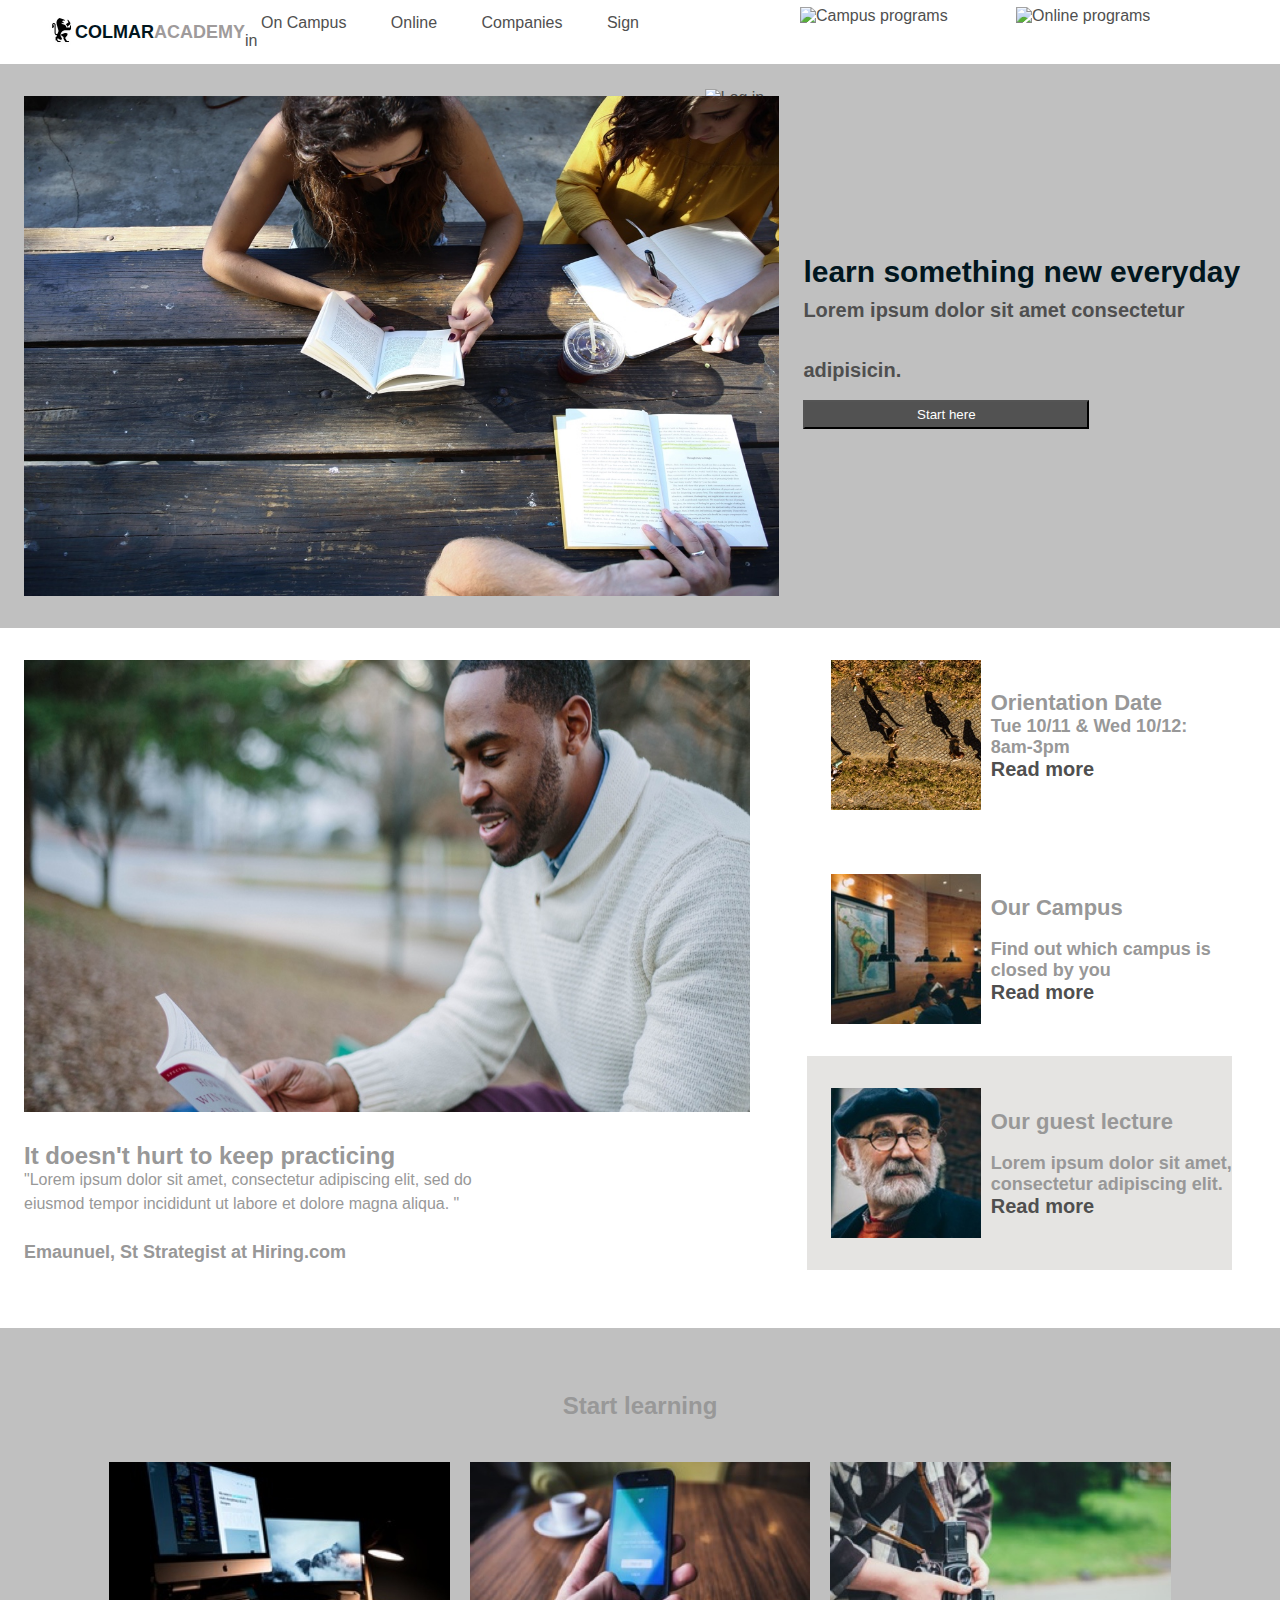
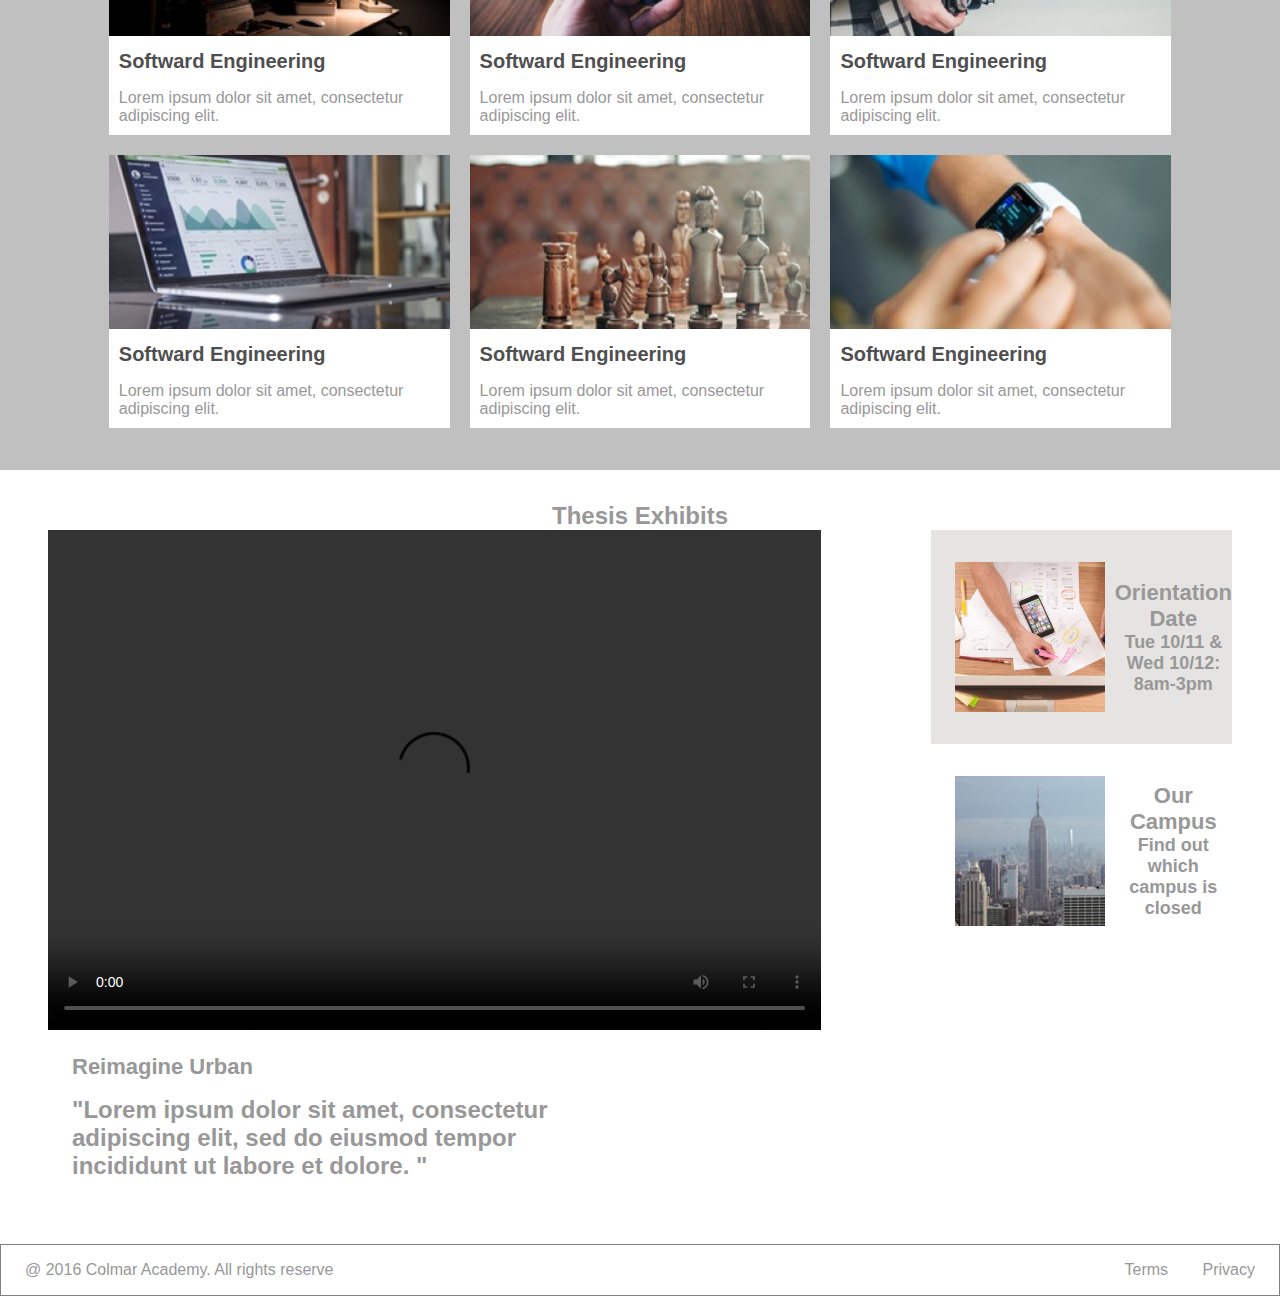
==== index.html @ 7e8ee4c7 "Rename colmaracademy.html to index.html" ====
<!DOCTYPE html>
<html lang="en">
<head>
    <meta charset="UTF-8">
    <meta http-equiv="X-UA-Compatible" content="IE=edge">
    <meta name="viewport" content="width=device-width, initial-scale=1.0">
    <title>Colmar Academy</title>
    
    <link rel="stylesheet" type="text/css" href="reset.css">
    <link rel="stylesheet" type="text/css" href="colmaracademystyle.css">

</head>
<body>
    <!--the 1st section -- header-->
    <header class="header-section">
        <div class="logo-section"> 
           <img src="images/ic-logo.svg" alt="COLMAR LOGO">
           <h5><span style="color:#01161E">COLMAR</span></h5>
           <h5><span style="color:#9f9b9b">ACADEMY</span></h5>
        </div>

        
        <nav class="desktop">
          <a href="#">On Campus</a>
          <a href="#">Online</a>
          <a href="#">Companies</a>
          <a href="#">Sign in</a>
        </nav>

       <nav class="mobile">
        <a href="#"><img src="images/ic-logo.svg" alt="logo"></a>
        <a href="#"><img src="images/ic-on-campus.svg" alt="Campus programs"></a>
        <a href="#"><img src="images/ic-online.svg" alt="Online programs"></a>
        <a href="#"><img src="images/ic-login.svg" alt="Log in"></a>
      </nav>
    
    </header> 

<!--the 1st section -- images-->

<section1 class="images-section"> 
         
     <img src="images/banner.jpg" height="500px" width="60%">
     
     <div class="text-section"> 
        <h1 class="p1">learn something new everyday</h1>
        <h4 class="p2">Lorem ipsum dolor sit amet consectetur adipisicin.</h4>
        <button>Start here</button>
    </div> 
</section1>

<!--the 2nd of section-->

<section2 class="section2">

    <div class="img-text">

        <img src="images/information-main.jpg" height="500px" width="90%">

        <div class="text-section2">
           <h2>It doesn't hurt to keep practicing</h2>
      
           <p>"Lorem ipsum dolor sit amet, consectetur adipiscing elit, sed do eiusmod tempor incididunt ut labore et dolore magna aliqua. "</p>
           <br>
           <h5>Emaunuel, St Strategist at Hiring.com</h5>
        </div>
    </div>

    <div class="small-images">
            <div class="small-images-1">
                <img src="images/information-orientation.jpg" style="width: 150px">
                <div class="text">
                    <h3>Orientation Date</h3>
                    <h5>Tue 10/11 & Wed 10/12: 8am-3pm</h5>
                    <h4>Read more</h4>
                </div>
            </div>
        

        <div class="small-images-1">
            <img src="images/information-campus.jpg" style="width: 150px">
                <div class="text">
                    <h3>Our Campus</h3>
                    <br>
                    <h5>Find out which campus is closed by you</h5>
                    <h4>Read more</h4>
                </div>
        </div>
     
        <div class="small-images-1" style="background-color: #e5e4e2">
            <img src="images/information-guest-lecture.jpg" style="width: 150px">
                 <div class="text">
                    <h3>Our guest lecture</h3>
                    <br>
                    <h5>Lorem ipsum dolor sit amet, consectetur adipiscing elit.</h5>
                    <h4>Read more</h4>
                </div>
        </div>
      </div>
</section2>

<!--The 3rd of section-->

<section3 class="section3">

      <h2 class="section3 head">Start learning</h2>

  <div class="container">
    
      <div class="card">
          <img src="images/course-software.jpg">
          <div class="card-text"> 
            <h4>Softward Engineering</h4>
            
            <p style="margin-top: 16px">Lorem ipsum dolor sit amet, consectetur adipiscing elit.</p>
          </div> 
      </div>

      <div class="card">
          <img src="images/course-computer-art.jpg">
          <div class="card-text"> 
            <h4>Softward Engineering</h4>
            
            <p style="margin-top: 16px">Lorem ipsum dolor sit amet, consectetur adipiscing elit.</p>
          </div>
      </div>

      <div class="card">
          <img src="images/course-design.jpg">
          <div class="card-text"> 
            <h4>Softward Engineering</h4>
            
            <p style="margin-top: 16px">Lorem ipsum dolor sit amet, consectetur adipiscing elit.</p>
          </div>
      </div>

      <div class="card">
            <img src="images/course-data.jpg">
            <div class="card-text"> 
              <h4>Softward Engineering</h4>
              
              <p style="margin-top: 16px">Lorem ipsum dolor sit amet, consectetur adipiscing elit.</p>
            </div>
      </div>

      <div class="card">
            <img src="images/course-business.jpg">
          <div class="card-text"> 
            <h4>Softward Engineering</h4>
            
            <p style="margin-top: 16px">Lorem ipsum dolor sit amet, consectetur adipiscing elit.</p>
          </div>
      </div>

      <div class="card">
          <img src="images/course-marketing.jpg">
          <div class="card-text"> 
            <h4>Softward Engineering</h4>
            
            <p style="margin-top: 16px">Lorem ipsum dolor sit amet, consectetur adipiscing elit.</p>
          </div>
        </div>
  </div>
    
</section3>

<!--section 4 video section -->




<section4>


  <h2 class="section4-header" style="background-color: white" width="100%">Thesis Exhibits
    
    <div class="flex-container">

      <div class="video-section">   

          <video width="90%" height="500px" controls>
          <source src="images/thesis.mp4"  type="video/mp4">
          </video>
         
        <div class="video-text"> 
          <h3>Reimagine Urban</h3>
          <p style="margin-top: 16px">"Lorem ipsum dolor sit amet, consectetur adipiscing elit, sed do eiusmod tempor incididunt ut labore et dolore. "</p>
        </div>
      </div>
    

      <div class="section4-images">

          <div class="small-images-2" style="background-color:#e5e4e2">
              <img src="images/thesis-fisma.jpg" style="width: 150px">
              <div class="text">
                  <h3>Orientation Date</h3>
                  
                  <h5>Tue 10/11 & Wed 10/12: 8am-3pm</h5>
              </div>
          </div>
      

          <div class="small-images-2">
              <img src="images/thesis-now-and-then copy.jpg" style="width: 150px">
              <div class="text">
                  <h3>Our Campus</h3>
                  
                  <h5>Find out which campus is closed</h5>
              </div>
          </div>
      </div>
    </div>
  </h2>
   
</section4>

<footer style="background-color:white">
  
  <p>@ 2016 Colmar Academy. All rights reserve</p>

  <p style="word-spacing: 30px;">Terms Privacy</p>

</footer>


</body>
</html>
---- colmaracademystyle.css ----
* {
    box-sizing:border-box;
    margin: 0; 
}

body {   
    background-color: #c0c0c0; 
    font-family: arial, helvetica, sans-serif; 
    font-size: 16 px;
    color: #989898;
   
}

/* Common CSS Style */

h1 { font-size: 30px; }
h2 { font-size: 24px; }
h3 { font-size: 22px; }
h4 { font-size: 20px; }
h5 { font-size: 18px; }

h1 {
    font-weight: bold;   
}

header section  {

    width: 100%;
    height: 700px;

}

/* the 1st of section -- header */

.header-section {  
    display: flex;
    background-color: white;
    width: 100%;
    height: 64px;
    align-items: center;
    justify-content: space-between;
}


.logo-section {  /* need to recheck */
    display: flex;
    height: 32px;
    align-items: center;
    margin-left:24px;
}

Nav a {
    text-decoration: none;
    font-size: 16px;   
    padding-right: 24px;
    padding-left: 16px;
    color: #4f4f4f;
}


/* the 1st of section -- images */


.images-section img {
    width: 60%;
    margin-left: 24px;
    margin-bottom: 32px;
    margin-top: 32px;
}

.text-section {
    display: flex;
    flex-direction: column;
    margin-left: 24px;
}

h1 {
    color: #01161E;
}

h4 {
    color: #4f4f4f;
}

.p1 {   
    line-height: 16px;
}

.p2 {
    line-height: 3;
}

button {
    width: 60%;
    background-color: #525252;
    color: white;
    padding: 5px; 
}


.images-section {
    display: flex;
    align-items: center;
}


@media (max-width <= 720px) 

{
    /* Do Not Display */
    .desktop, .logo {
      display: none;
    }

    .mobile {
        display: flex;
        justify-content: space-around;
        align-items: center;
        width: 100%;          
      }
}


/* the 2nd of section */



.section2 {
    display: flex;
    background-color: white;
    width: 100%;
    height: 700px;   
    padding-right: 24px;
    padding-bottom: 32px;
}

img  {
    margin-top: 32px;
    margin-bottom:32px;
    margin-left: 24px;
}


.text-section2 {
    display: flex;
    flex-direction: column;
    line-height: 24px;
    margin-left: 24px;
    margin-right: 40%;
}


.img-text {
    display: flex;
    flex-direction: column;
    width: 100%;
    margin-bottom:32px;
}

.small-images {
    display: flex;
    flex-direction: column;
    margin-right: 24px;  
}

.small-images-1 {
    display: flex;
    align-items: center;
    justify-content: center;
}

.text {
    padding-left: 10px;
}











/*The 3rd of section*/





.section3 {
    display: flex;
    flex-direction: column;
    margin: auto;
    justify-content: flex-start;
    padding: 32px 72px;
}


.card {
    margin:auto;
    background-color: white;
    align-items: center;
    width: 30%;
    
}

.card-text {
    margin-left: 16px;
    margin-top: 16px;
    margin-bottom: 24px;
}

.card img {
    width: 100%;
    margin: auto;
    height: auto;
    column-gap: 20px;
}

.container {
    display: flex;
    justify-content: center; 
    flex-wrap:wrap;

}

.container div {
    margin: 10px;
}

.section3 head {
    align-items: center;
    justify-content: center;
}


/* section 4 video section */


.section4-header {
    text-align: center;
    padding-top: 32px;
    padding-bottom: 32px;
}

.video-section {
    display: flex;
    flex-direction:column;
    margin-left: 24px;
}

.video-text {
    display: flex;
    text-align: left;
    flex-direction: column;
    width: 60%;
    margin-top: 24px;
    margin-bottom: 32px;
    margin-left: 24px;
}


.video-centent {
    display: flex;
    flex-direction: row;
    justify-content: space-around;
    
}


.section4-images {
    display: flex;
    flex-direction: column;
    
}




.small-images-2 {
    display: flex;
    align-items: center;
    justify-content: center;
    margin-left: 24px;
    margin-right: 24px;
}

.text {
    padding-left: 10px;
}

.flex-container {
    display: flex;
    margin-left: 24px;
    margin-right: 24px;
    margin-top: 24;
}


/*  Footer */


footer {
    display: flex;
    text-align: center;
    align-items: flex-start;
    border: 1px solid grey;
    padding: 16px 24px;
    justify-content:space-between;
}
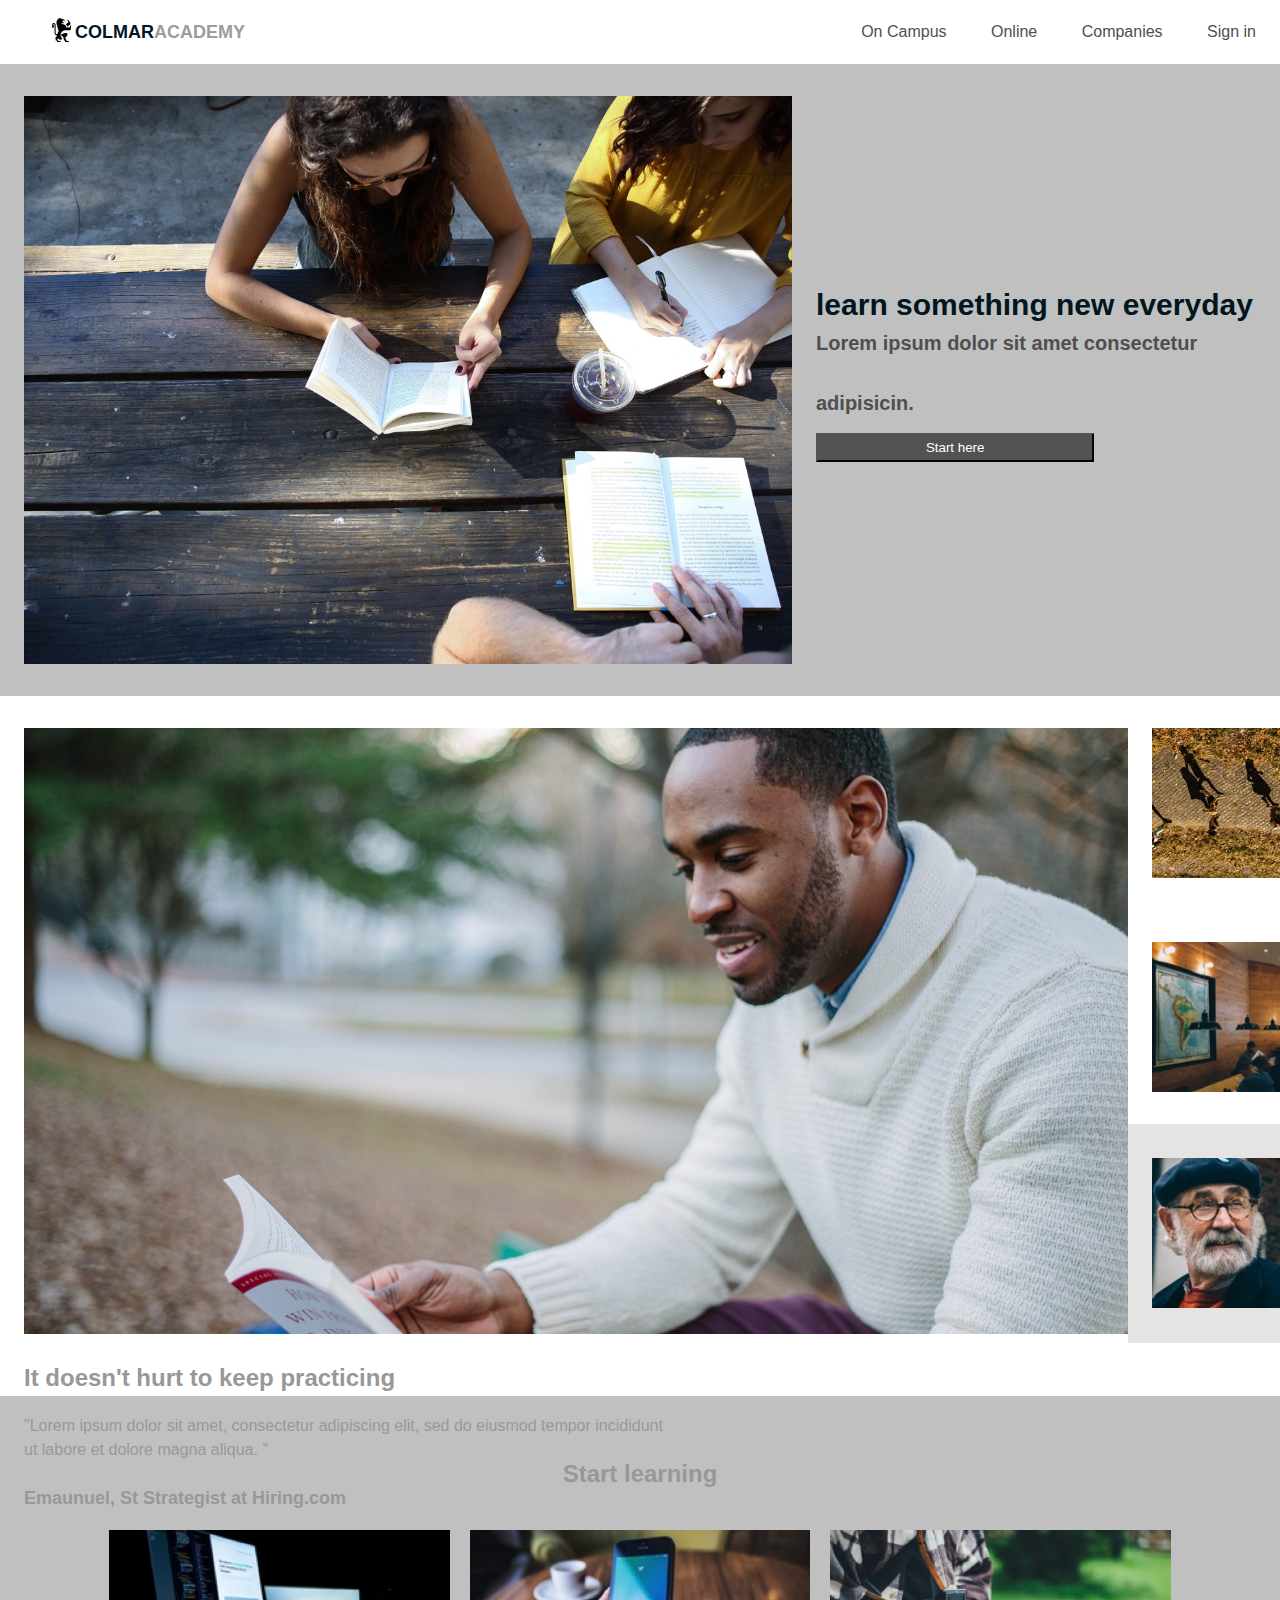
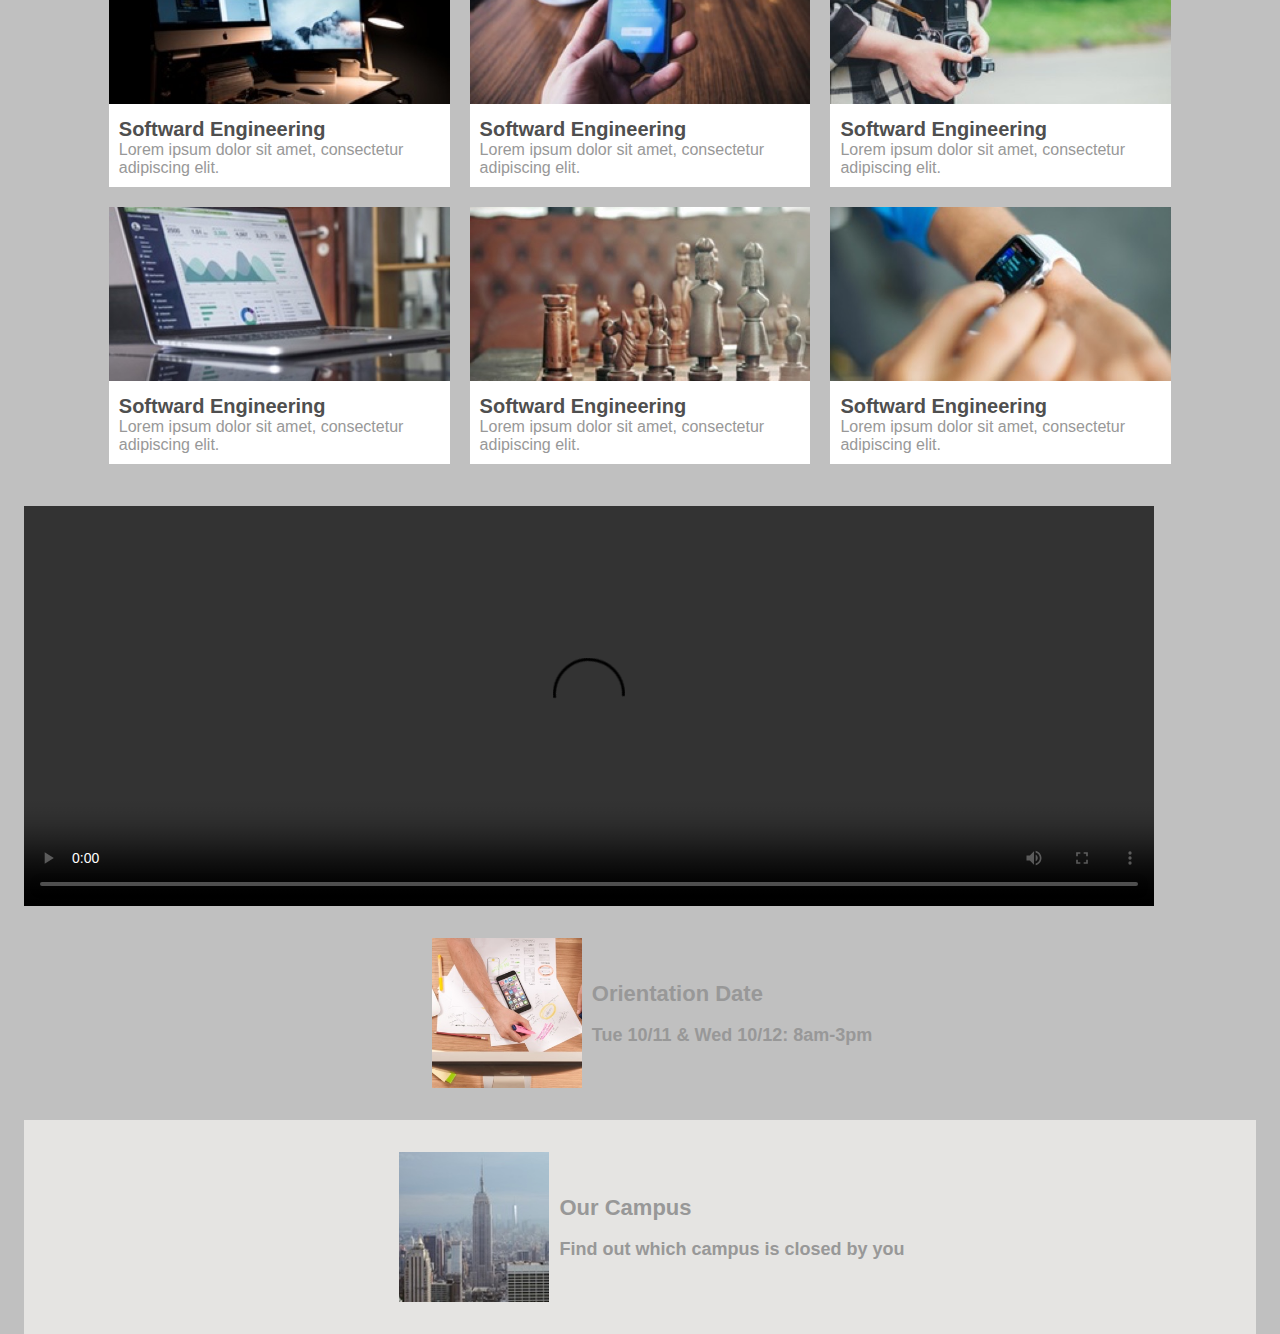
==== commit d78fbd77: "Rename colmaracademy.html to index.html" ====
--- a/index.html
+++ b/index.html
@@ -20,27 +20,28 @@
         </div>
 
         
-        <nav class="desktop">
-          <a href="#">On Campus</a>
-          <a href="#">Online</a>
-          <a href="#">Companies</a>
-          <a href="#">Sign in</a>
-        </nav>
-
-       <nav class="mobile">
-        <a href="#"><img src="images/ic-logo.svg" alt="logo"></a>
-        <a href="#"><img src="images/ic-on-campus.svg" alt="Campus programs"></a>
-        <a href="#"><img src="images/ic-online.svg" alt="Online programs"></a>
-        <a href="#"><img src="images/ic-login.svg" alt="Log in"></a>
-      </nav>
-    
+        <Nav>
+           <a href="#">On Campus</a>
+           <a href="#">Online</a>
+           <a href="#">Companies</a>
+           <a href="#">Sign in</a>
+        </Nav>
+     <!--
+        
+        <Nav>
+            <a href="#">On Campus</a>
+            <a href="#">Online</a>
+            <a href="#">Companies</a>
+            <a href="#">Sign in</a>
+        </Nav>
+    -->
     </header> 
 
 <!--the 1st section -- images-->
 
 <section1 class="images-section"> 
          
-     <img src="images/banner.jpg" height="500px" width="60%">
+     <img src="images/banner.jpg">
      
      <div class="text-section"> 
         <h1 class="p1">learn something new everyday</h1>
@@ -55,11 +56,11 @@
 
     <div class="img-text">
 
-        <img src="images/information-main.jpg" height="500px" width="90%">
+        <img src="images/information-main.jpg">
 
         <div class="text-section2">
            <h2>It doesn't hurt to keep practicing</h2>
-      
+           <br>
            <p>"Lorem ipsum dolor sit amet, consectetur adipiscing elit, sed do eiusmod tempor incididunt ut labore et dolore magna aliqua. "</p>
            <br>
            <h5>Emaunuel, St Strategist at Hiring.com</h5>
@@ -111,8 +112,7 @@
           <img src="images/course-software.jpg">
           <div class="card-text"> 
             <h4>Softward Engineering</h4>
-            
-            <p style="margin-top: 16px">Lorem ipsum dolor sit amet, consectetur adipiscing elit.</p>
+            <p>Lorem ipsum dolor sit amet, consectetur adipiscing elit.</p>
           </div> 
       </div>
 
@@ -120,8 +120,7 @@
           <img src="images/course-computer-art.jpg">
           <div class="card-text"> 
             <h4>Softward Engineering</h4>
-            
-            <p style="margin-top: 16px">Lorem ipsum dolor sit amet, consectetur adipiscing elit.</p>
+            <p>Lorem ipsum dolor sit amet, consectetur adipiscing elit.</p>
           </div>
       </div>
 
@@ -129,8 +128,7 @@
           <img src="images/course-design.jpg">
           <div class="card-text"> 
             <h4>Softward Engineering</h4>
-            
-            <p style="margin-top: 16px">Lorem ipsum dolor sit amet, consectetur adipiscing elit.</p>
+            <p>Lorem ipsum dolor sit amet, consectetur adipiscing elit.</p>
           </div>
       </div>
 
@@ -138,8 +136,7 @@
             <img src="images/course-data.jpg">
             <div class="card-text"> 
               <h4>Softward Engineering</h4>
-              
-              <p style="margin-top: 16px">Lorem ipsum dolor sit amet, consectetur adipiscing elit.</p>
+              <p>Lorem ipsum dolor sit amet, consectetur adipiscing elit.</p>
             </div>
       </div>
 
@@ -147,8 +144,7 @@
             <img src="images/course-business.jpg">
           <div class="card-text"> 
             <h4>Softward Engineering</h4>
-            
-            <p style="margin-top: 16px">Lorem ipsum dolor sit amet, consectetur adipiscing elit.</p>
+            <p>Lorem ipsum dolor sit amet, consectetur adipiscing elit.</p>
           </div>
       </div>
 
@@ -156,8 +152,7 @@
           <img src="images/course-marketing.jpg">
           <div class="card-text"> 
             <h4>Softward Engineering</h4>
-            
-            <p style="margin-top: 16px">Lorem ipsum dolor sit amet, consectetur adipiscing elit.</p>
+            <p>Lorem ipsum dolor sit amet, consectetur adipiscing elit.</p>
           </div>
         </div>
   </div>
@@ -166,62 +161,46 @@
 
 <!--section 4 video section -->
 
-
-
-
-<section4>
-
-
-  <h2 class="section4-header" style="background-color: white" width="100%">Thesis Exhibits
-    
-    <div class="flex-container">
-
-      <div class="video-section">   
-
-          <video width="90%" height="500px" controls>
-          <source src="images/thesis.mp4"  type="video/mp4">
-          </video>
-         
-        <div class="video-text"> 
-          <h3>Reimagine Urban</h3>
-          <p style="margin-top: 16px">"Lorem ipsum dolor sit amet, consectetur adipiscing elit, sed do eiusmod tempor incididunt ut labore et dolore. "</p>
-        </div>
-      </div>
-    
-
-      <div class="section4-images">
-
-          <div class="small-images-2" style="background-color:#e5e4e2">
+<section class="section4">
+      
+      <div class="video-section">  
+
+        <video width="90%" height="400" controls>
+        <source src="images/thesis.mp4"  type="video/mp4">
+
+        <br>
+
+        <div class="text-section2">
+           <h3>Reimagine Urban</h3>
+           <br>
+           <p>"Lorem ipsum dolor sit amet, consectetur adipiscing elit, sed do eiusmod tempor incididunt ut labore et dolore magna aliqua. "</p>
+        </div>
+  
+      </div>
+
+        <div class="section4-images">
+
+          <div class="small-images-2">
               <img src="images/thesis-fisma.jpg" style="width: 150px">
               <div class="text">
                   <h3>Orientation Date</h3>
-                  
+                  <br>
                   <h5>Tue 10/11 & Wed 10/12: 8am-3pm</h5>
               </div>
           </div>
       
 
-          <div class="small-images-2">
+          <div class="small-images-2" style="background-color:#e5e4e2">
               <img src="images/thesis-now-and-then copy.jpg" style="width: 150px">
               <div class="text">
                   <h3>Our Campus</h3>
-                  
-                  <h5>Find out which campus is closed</h5>
+                  <br>
+                  <h5>Find out which campus is closed by you</h5>
               </div>
           </div>
-      </div>
-    </div>
-  </h2>
+        </div>
    
-</section4>
-
-<footer style="background-color:white">
-  
-  <p>@ 2016 Colmar Academy. All rights reserve</p>
-
-  <p style="word-spacing: 30px;">Terms Privacy</p>
-
-</footer>
+</section>
 
 
 </body>
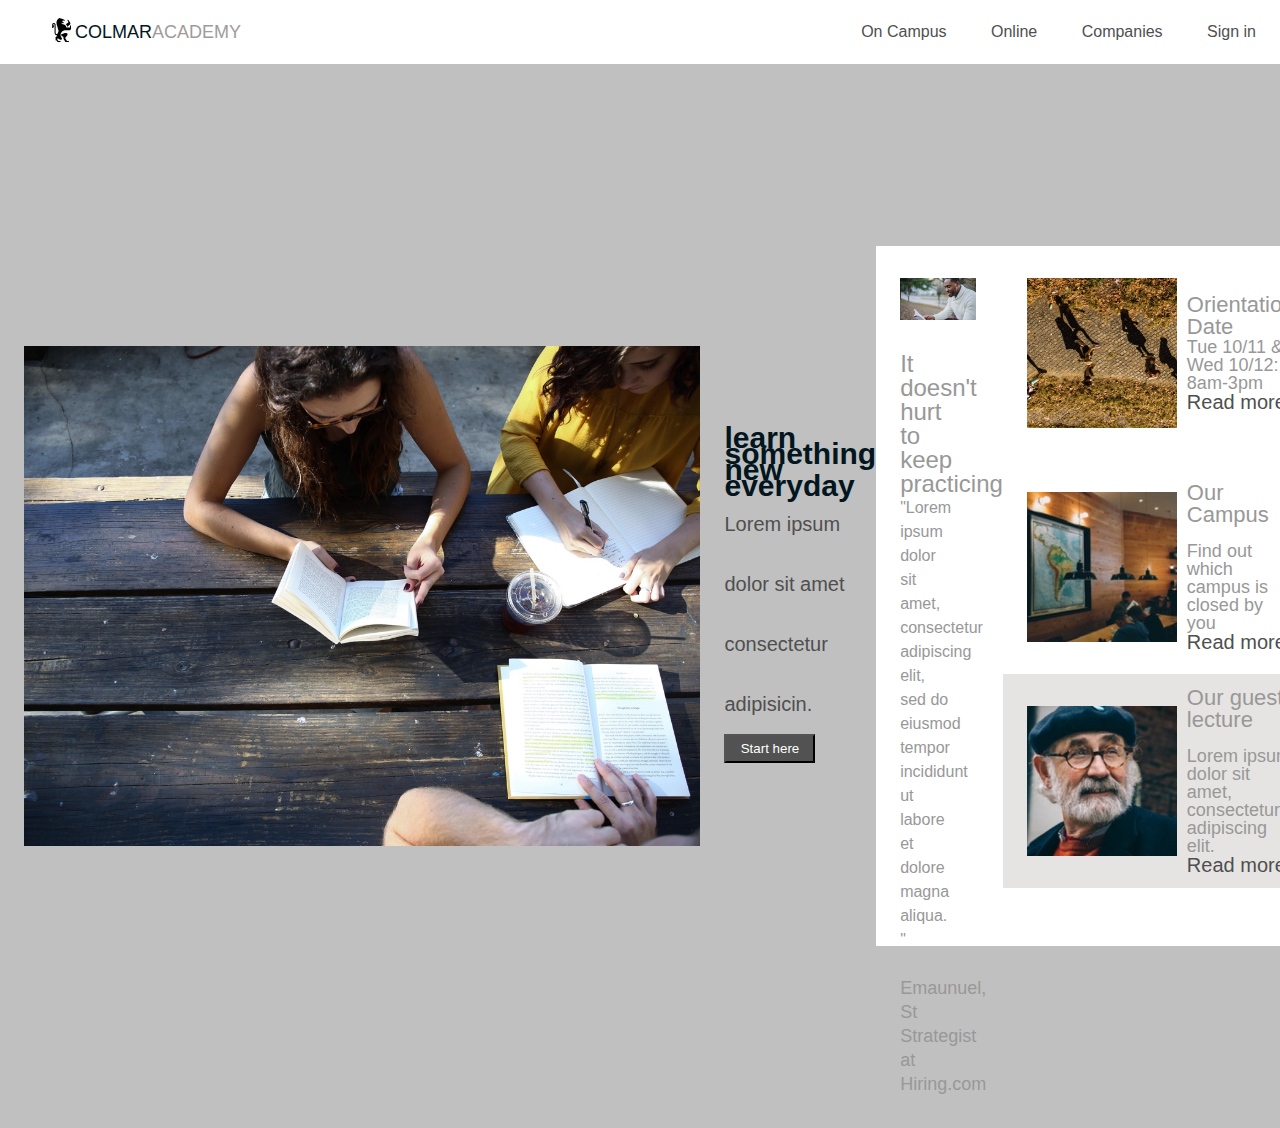
==== commit d14ebd4f: "Add files via upload" ====
--- a/index.html
+++ b/index.html
@@ -6,8 +6,8 @@
     <meta name="viewport" content="width=device-width, initial-scale=1.0">
     <title>Colmar Academy</title>
     
-    <link rel="stylesheet" type="text/css" href="reset.css">
-    <link rel="stylesheet" type="text/css" href="colmaracademystyle.css">
+    <link rel="stylesheet" type="text/css" href="CSS/reset.css">
+    <link rel="stylesheet" type="text/css" href="CSS/colmaracademystyle.css">
 
 </head>
 <body>
@@ -20,47 +20,46 @@
         </div>
 
         
-        <Nav>
-           <a href="#">On Campus</a>
-           <a href="#">Online</a>
-           <a href="#">Companies</a>
-           <a href="#">Sign in</a>
-        </Nav>
-     <!--
-        
-        <Nav>
-            <a href="#">On Campus</a>
-            <a href="#">Online</a>
-            <a href="#">Companies</a>
-            <a href="#">Sign in</a>
-        </Nav>
-    -->
+        <nav class="desktop">
+          <a href="#">On Campus</a>
+          <a href="#">Online</a>
+          <a href="#">Companies</a>
+          <a href="#">Sign in</a>
+        </nav>
+
+       <nav class="mobile">
+        <a href="#"><img src="images/ic-logo.svg" alt="logo"></a>
+        <a href="#"><img src="images/ic-on-campus.svg" alt="Campus programs"></a>
+        <a href="#"><img src="images/ic-online.svg" alt="Online programs"></a>
+        <a href="#"><img src="images/ic-login.svg" alt="Log in"></a>
+      </nav>
+    
     </header> 
 
 <!--the 1st section -- images-->
 
 <section1 class="images-section"> 
          
-     <img src="images/banner.jpg">
+     <img src="images/banner.jpg" height="500px" width="60%">
      
      <div class="text-section"> 
         <h1 class="p1">learn something new everyday</h1>
         <h4 class="p2">Lorem ipsum dolor sit amet consectetur adipisicin.</h4>
         <button>Start here</button>
     </div> 
-</section1>
-
-<!--the 2nd of section-->
+
+
+
 
 <section2 class="section2">
 
     <div class="img-text">
 
-        <img src="images/information-main.jpg">
+        <img src="images/information-main.jpg" height="500px" width="90%">
 
         <div class="text-section2">
            <h2>It doesn't hurt to keep practicing</h2>
-           <br>
+      
            <p>"Lorem ipsum dolor sit amet, consectetur adipiscing elit, sed do eiusmod tempor incididunt ut labore et dolore magna aliqua. "</p>
            <br>
            <h5>Emaunuel, St Strategist at Hiring.com</h5>
@@ -112,7 +111,8 @@
           <img src="images/course-software.jpg">
           <div class="card-text"> 
             <h4>Softward Engineering</h4>
-            <p>Lorem ipsum dolor sit amet, consectetur adipiscing elit.</p>
+            
+            <p style="margin-top: 16px">Lorem ipsum dolor sit amet, consectetur adipiscing elit.</p>
           </div> 
       </div>
 
@@ -120,7 +120,8 @@
           <img src="images/course-computer-art.jpg">
           <div class="card-text"> 
             <h4>Softward Engineering</h4>
-            <p>Lorem ipsum dolor sit amet, consectetur adipiscing elit.</p>
+            
+            <p style="margin-top: 16px">Lorem ipsum dolor sit amet, consectetur adipiscing elit.</p>
           </div>
       </div>
 
@@ -128,7 +129,8 @@
           <img src="images/course-design.jpg">
           <div class="card-text"> 
             <h4>Softward Engineering</h4>
-            <p>Lorem ipsum dolor sit amet, consectetur adipiscing elit.</p>
+            
+            <p style="margin-top: 16px">Lorem ipsum dolor sit amet, consectetur adipiscing elit.</p>
           </div>
       </div>
 
@@ -136,7 +138,8 @@
             <img src="images/course-data.jpg">
             <div class="card-text"> 
               <h4>Softward Engineering</h4>
-              <p>Lorem ipsum dolor sit amet, consectetur adipiscing elit.</p>
+              
+              <p style="margin-top: 16px">Lorem ipsum dolor sit amet, consectetur adipiscing elit.</p>
             </div>
       </div>
 
@@ -144,7 +147,8 @@
             <img src="images/course-business.jpg">
           <div class="card-text"> 
             <h4>Softward Engineering</h4>
-            <p>Lorem ipsum dolor sit amet, consectetur adipiscing elit.</p>
+            
+            <p style="margin-top: 16px">Lorem ipsum dolor sit amet, consectetur adipiscing elit.</p>
           </div>
       </div>
 
@@ -152,7 +156,8 @@
           <img src="images/course-marketing.jpg">
           <div class="card-text"> 
             <h4>Softward Engineering</h4>
-            <p>Lorem ipsum dolor sit amet, consectetur adipiscing elit.</p>
+            
+            <p style="margin-top: 16px">Lorem ipsum dolor sit amet, consectetur adipiscing elit.</p>
           </div>
         </div>
   </div>
@@ -161,47 +166,63 @@
 
 <!--section 4 video section -->
 
-<section class="section4">
-      
-      <div class="video-section">  
-
-        <video width="90%" height="400" controls>
-        <source src="images/thesis.mp4"  type="video/mp4">
-
-        <br>
-
-        <div class="text-section2">
-           <h3>Reimagine Urban</h3>
-           <br>
-           <p>"Lorem ipsum dolor sit amet, consectetur adipiscing elit, sed do eiusmod tempor incididunt ut labore et dolore magna aliqua. "</p>
-        </div>
-  
-      </div>
-
-        <div class="section4-images">
-
-          <div class="small-images-2">
+
+
+
+<section4>
+
+
+  <h2 class="section4-header" style="background-color: white" width="100%">Thesis Exhibits
+    
+    <div class="flex-container">
+
+      <div class="video-section">   
+
+          <video width="90%" height="500px" controls>
+          <source src="images/thesis.mp4"  type="video/mp4">
+          </video>
+         
+        <div class="video-text"> 
+          <h3>Reimagine Urban</h3>
+          <p style="margin-top: 16px">"Lorem ipsum dolor sit amet, consectetur adipiscing elit, sed do eiusmod tempor incididunt ut labore et dolore. "</p>
+        </div>
+      </div>
+    
+
+      <div class="section4-images">
+
+          <div class="small-images-2" style="background-color:#e5e4e2">
               <img src="images/thesis-fisma.jpg" style="width: 150px">
               <div class="text">
                   <h3>Orientation Date</h3>
-                  <br>
+                  
                   <h5>Tue 10/11 & Wed 10/12: 8am-3pm</h5>
               </div>
           </div>
       
 
-          <div class="small-images-2" style="background-color:#e5e4e2">
+          <div class="small-images-2">
               <img src="images/thesis-now-and-then copy.jpg" style="width: 150px">
               <div class="text">
                   <h3>Our Campus</h3>
-                  <br>
-                  <h5>Find out which campus is closed by you</h5>
+                  
+                  <h5>Find out which campus is closed</h5>
               </div>
           </div>
-        </div>
+      </div>
+    </div>
+  </h2>
    
-</section>
+</section4>
+
+<footer style="background-color:white">
+  
+  <p>@ 2016 Colmar Academy. All rights reserve</p>
+
+  <p style="word-spacing: 30px;">Terms Privacy</p>
+
+</footer>
 
 
 </body>
-</html>
+</html>--- a/CSS/colmaracademystyle.css
+++ b/CSS/colmaracademystyle.css
@@ -0,0 +1,316 @@
+
+   
+* {
+    box-sizing:border-box;
+    margin: 0; 
+}
+
+body {   
+    background-color: #c0c0c0; 
+    font-family: arial, helvetica, sans-serif; 
+    font-size: 16 px;
+    color: #989898;
+   
+}
+
+/* Common CSS Style */
+
+h1 { font-size: 30px; }
+h2 { font-size: 24px; }
+h3 { font-size: 22px; }
+h4 { font-size: 20px; }
+h5 { font-size: 18px; }
+
+h1 {
+    font-weight: bold;   
+}
+
+header section  {
+
+    width: 100%;
+    height: 700px;
+
+}
+
+/* the 1st of section -- header */
+
+.header-section {  
+    display: flex;
+    background-color: white;
+    width: 100%;
+    height: 64px;
+    align-items: center;
+    justify-content: space-between;
+}
+
+
+.logo-section {  /* need to recheck */
+    display: flex;
+    height: 32px;
+    align-items: center;
+    margin-left:24px;
+}
+
+Nav a {
+    text-decoration: none;
+    font-size: 16px;   
+    padding-right: 24px;
+    padding-left: 16px;
+    color: #4f4f4f;
+}
+
+
+/* the 1st of section -- images */
+
+
+.images-section img {
+    width: 60%;
+    margin-left: 24px;
+    margin-bottom: 32px;
+    margin-top: 32px;
+}
+
+.text-section {
+    display: flex;
+    flex-direction: column;
+    margin-left: 24px;
+}
+
+h1 {
+    color: #01161E;
+}
+
+h4 {
+    color: #4f4f4f;
+}
+
+.p1 {   
+    line-height: 16px;
+}
+
+.p2 {
+    line-height: 3;
+}
+
+button {
+    width: 60%;
+    background-color: #525252;
+    color: white;
+    padding: 5px; 
+}
+
+
+.images-section {
+    display: flex;
+    align-items: center;
+}
+.mobile {
+    display: none;
+}
+
+@media screen and (max-width: 720px) 
+{
+    /* Do Not Display */
+    .desktop, .logo-section {
+      display: none;
+    }
+
+    .mobile {
+        display: flex;
+        justify-content: space-around;
+        align-items: center;
+        width: 100%;          
+      }
+}
+
+
+
+/* the 2nd of section */
+
+
+
+.section2 {
+    display: flex;
+    background-color: white;
+    width: 100%;
+    height: 700px;   
+    padding-right: 24px;
+    padding-bottom: 32px;
+}
+
+img  {
+    margin-top: 32px;
+    margin-bottom:32px;
+    margin-left: 24px;
+}
+
+
+.text-section2 {
+    display: flex;
+    flex-direction: column;
+    line-height: 24px;
+    margin-left: 24px;
+    margin-right: 40%;
+}
+
+
+.img-text {
+    display: flex;
+    flex-direction: column;
+    width: 100%;
+    margin-bottom:32px;
+}
+
+.small-images {
+    display: flex;
+    flex-direction: column;
+    margin-right: 24px;  
+}
+
+.small-images-1 {
+    display: flex;
+    align-items: center;
+    justify-content: center;
+}
+
+.text {
+    padding-left: 10px;
+}
+
+
+
+
+
+
+
+
+
+
+
+/*The 3rd of section*/
+
+
+
+
+
+.section3 {
+    display: flex;
+    flex-direction: column;
+    margin: auto;
+    justify-content: flex-start;
+    padding: 32px 72px;
+}
+
+
+.card {
+    margin:auto;
+    background-color: white;
+    align-items: center;
+    width: 30%;
+    
+}
+
+.card-text {
+    margin-left: 16px;
+    margin-top: 16px;
+    margin-bottom: 24px;
+}
+
+.card img {
+    width: 100%;
+    margin: auto;
+    height: auto;
+    column-gap: 20px;
+}
+
+.container {
+    display: flex;
+    justify-content: center; 
+    flex-wrap:wrap;
+
+}
+
+.container div {
+    margin: 10px;
+}
+
+.section3 head {
+    align-items: center;
+    justify-content: center;
+}
+
+
+/* section 4 video section */
+
+
+.section4-header {
+    text-align: center;
+    padding-top: 32px;
+    padding-bottom: 32px;
+}
+
+.video-section {
+    display: flex;
+    flex-direction:column;
+    margin-left: 24px;
+}
+
+.video-text {
+    display: flex;
+    text-align: left;
+    flex-direction: column;
+    width: 60%;
+    margin-top: 24px;
+    margin-bottom: 32px;
+    margin-left: 24px;
+}
+
+
+.video-centent {
+    display: flex;
+    flex-direction: row;
+    justify-content: space-around;
+    
+}
+
+
+.section4-images {
+    display: flex;
+    flex-direction: column;
+    
+}
+
+
+
+
+.small-images-2 {
+    display: flex;
+    align-items: center;
+    justify-content: center;
+    margin-left: 24px;
+    margin-right: 24px;
+}
+
+.text {
+    padding-left: 10px;
+}
+
+.flex-container {
+    display: flex;
+    margin-left: 24px;
+    margin-right: 24px;
+    margin-top: 24;
+}
+
+
+/*  Footer */
+
+
+footer {
+    display: flex;
+    text-align: center;
+    align-items: flex-start;
+    border: 1px solid grey;
+    padding: 16px 24px;
+    justify-content:space-between;
+}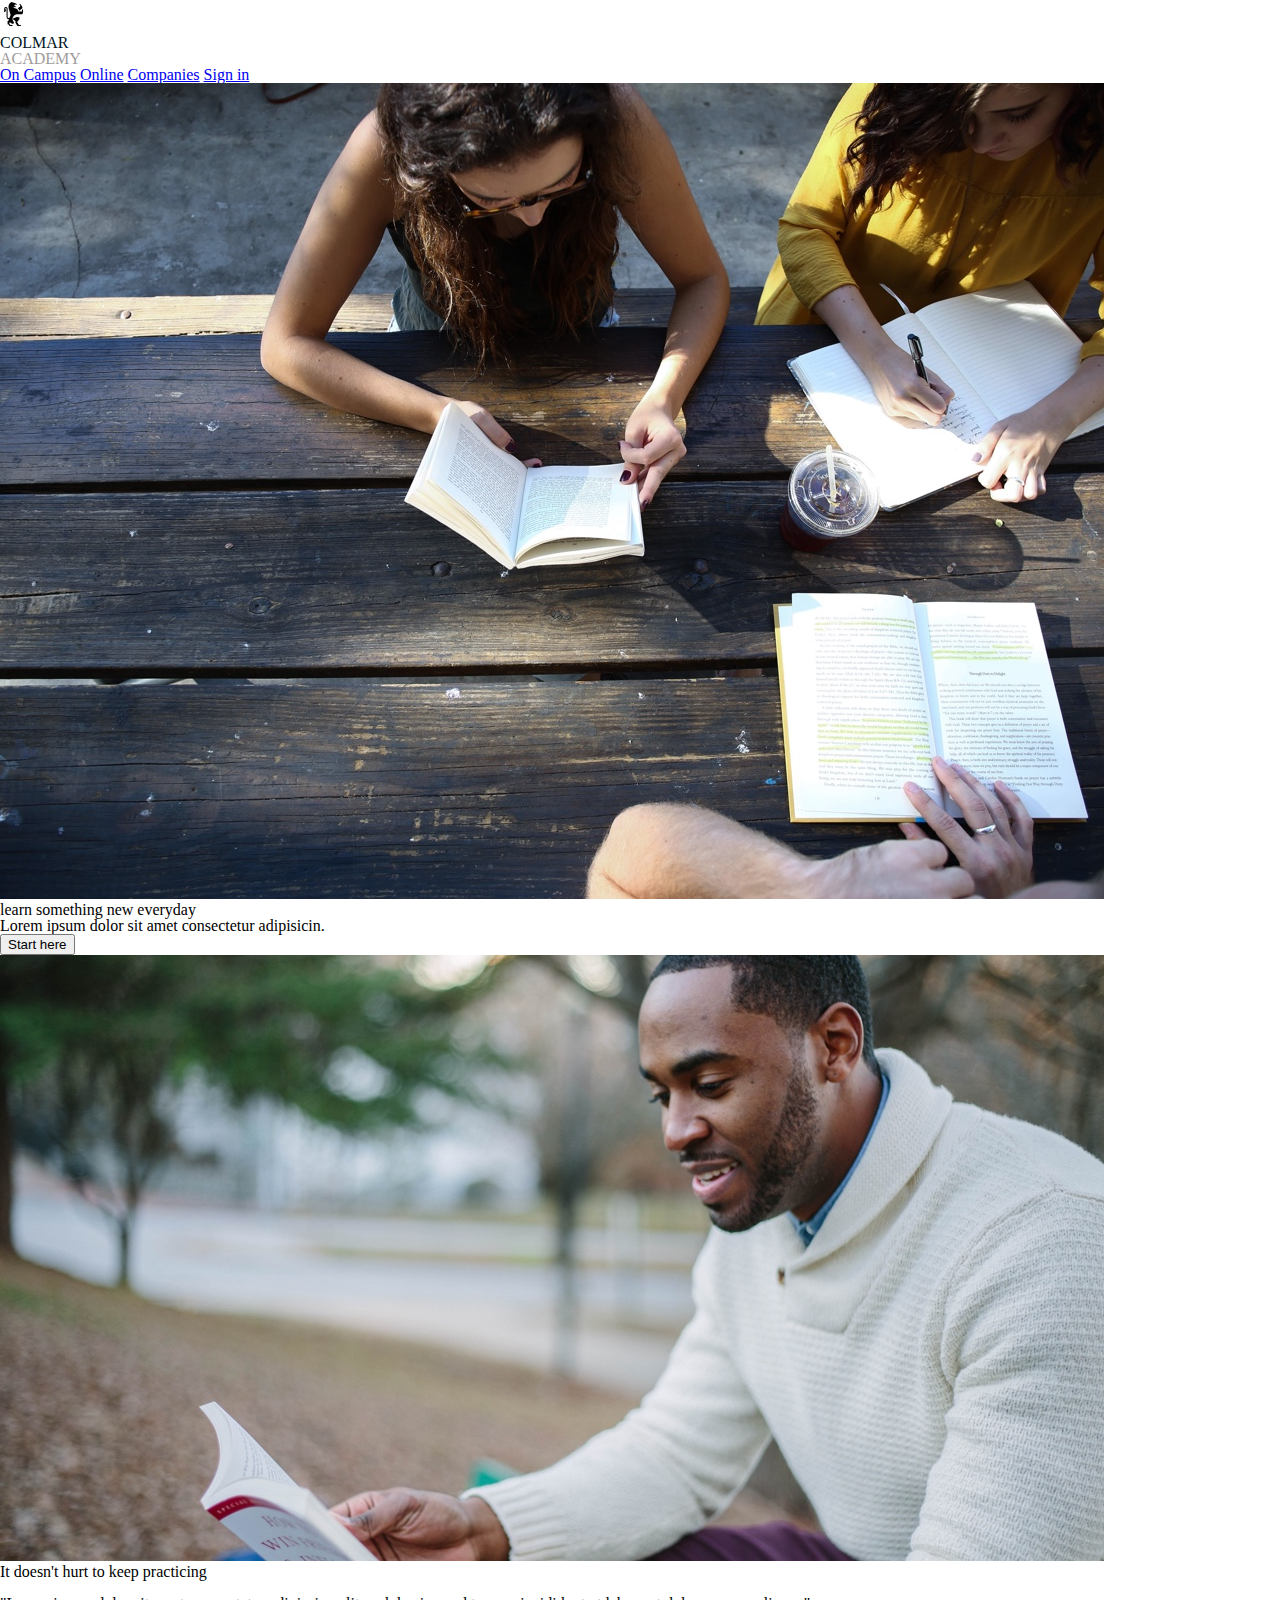
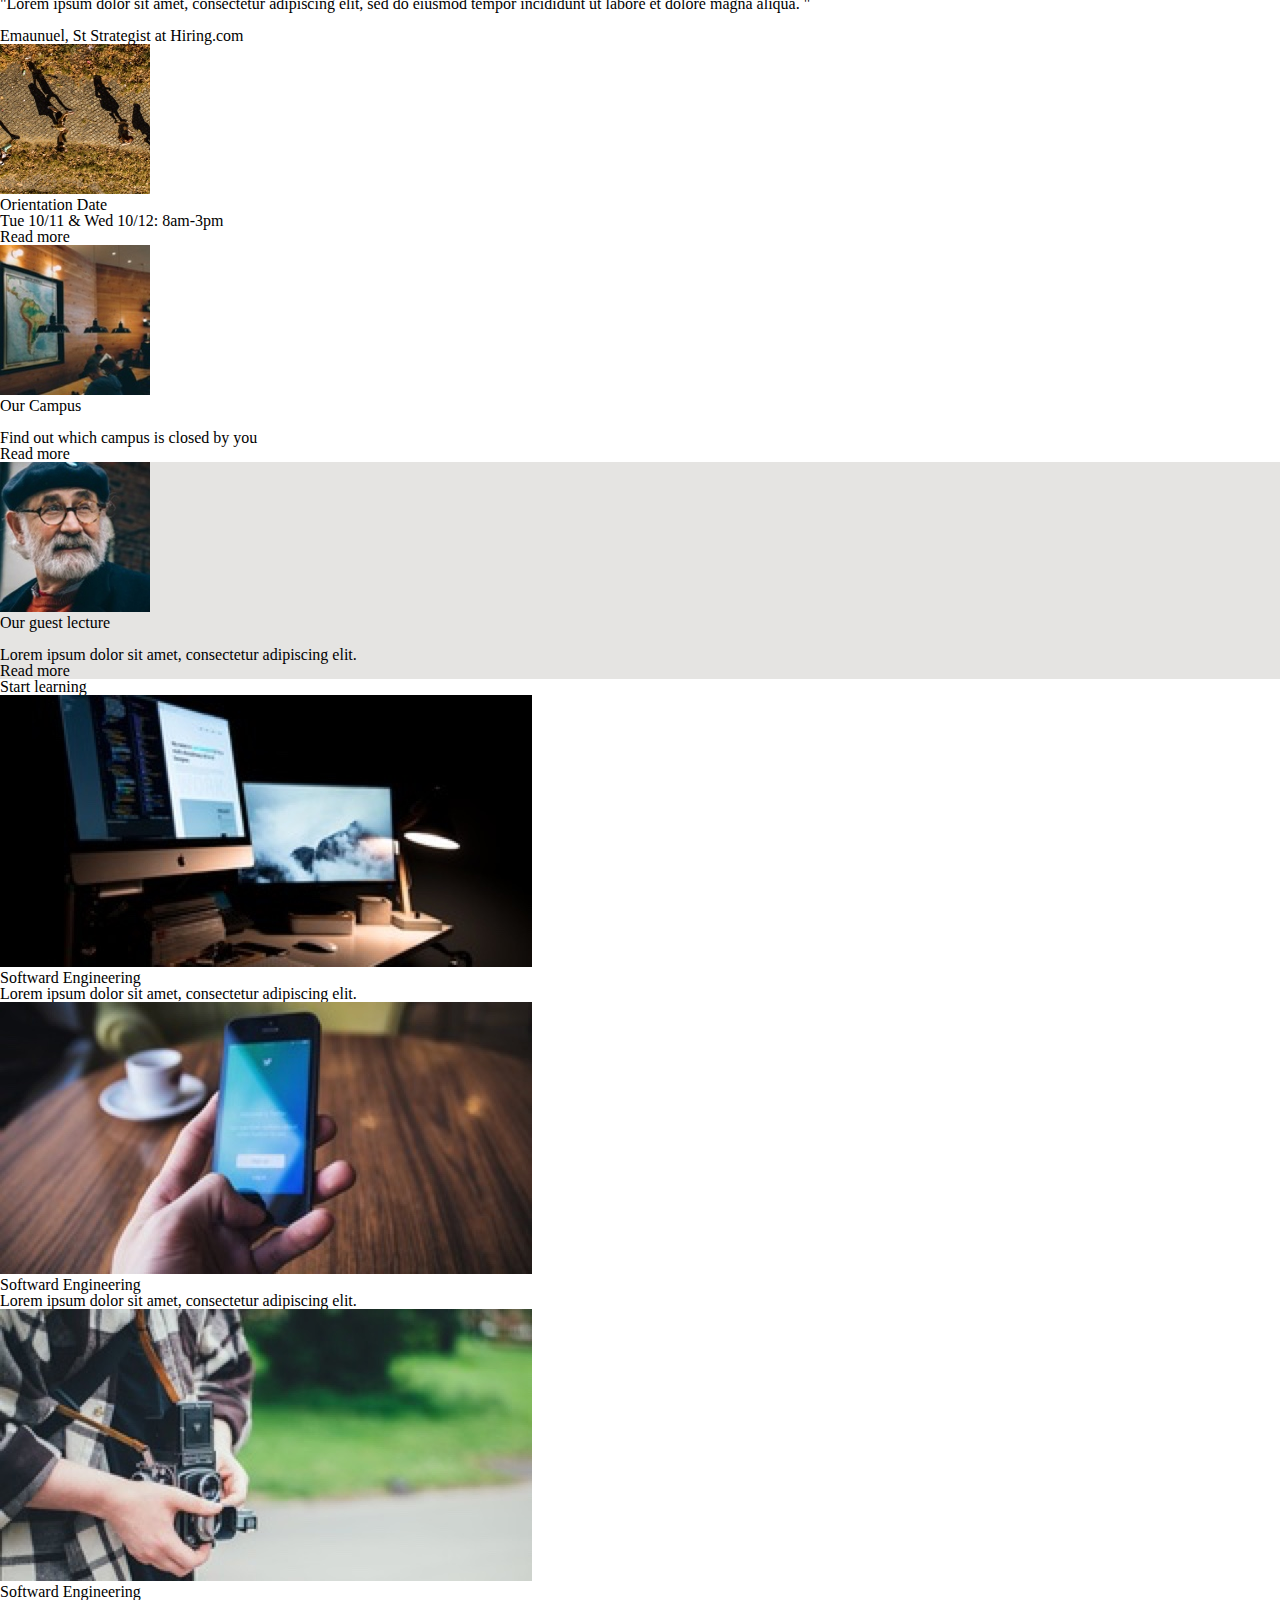
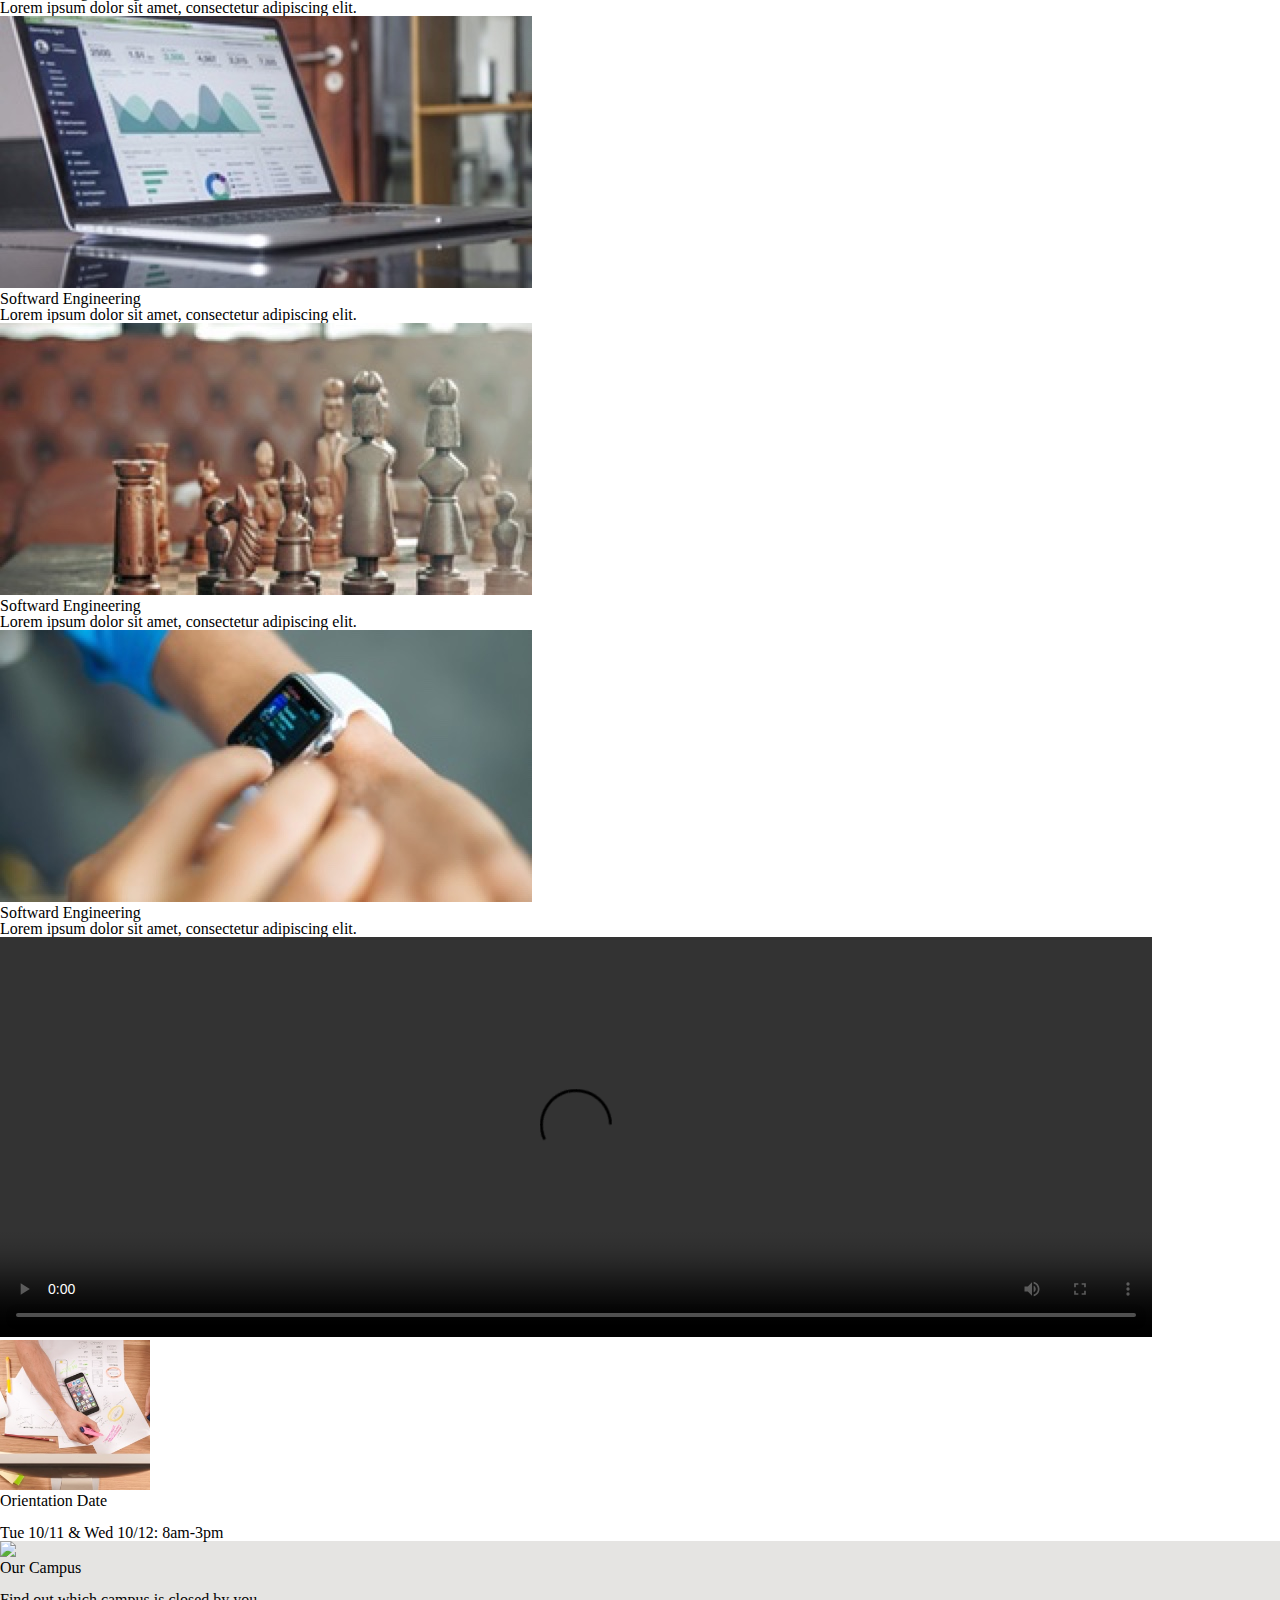
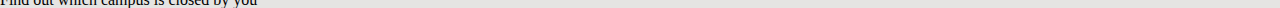
==== commit 44e1c372: "Merge pull request #4 from AmyZhangMm/AmyZhangMm-patch-2" ====
--- a/index.html
+++ b/index.html
@@ -6,8 +6,8 @@
     <meta name="viewport" content="width=device-width, initial-scale=1.0">
     <title>Colmar Academy</title>
     
-    <link rel="stylesheet" type="text/css" href="CSS/reset.css">
-    <link rel="stylesheet" type="text/css" href="CSS/colmaracademystyle.css">
+    <link rel="stylesheet" type="text/css" href="reset.css">
+    <link rel="stylesheet" type="text/css" href="colmaracademystyle.css">
 
 </head>
 <body>
@@ -20,46 +20,47 @@
         </div>
 
         
-        <nav class="desktop">
-          <a href="#">On Campus</a>
-          <a href="#">Online</a>
-          <a href="#">Companies</a>
-          <a href="#">Sign in</a>
-        </nav>
-
-       <nav class="mobile">
-        <a href="#"><img src="images/ic-logo.svg" alt="logo"></a>
-        <a href="#"><img src="images/ic-on-campus.svg" alt="Campus programs"></a>
-        <a href="#"><img src="images/ic-online.svg" alt="Online programs"></a>
-        <a href="#"><img src="images/ic-login.svg" alt="Log in"></a>
-      </nav>
-    
+        <Nav>
+           <a href="#">On Campus</a>
+           <a href="#">Online</a>
+           <a href="#">Companies</a>
+           <a href="#">Sign in</a>
+        </Nav>
+     <!--
+        
+        <Nav>
+            <a href="#">On Campus</a>
+            <a href="#">Online</a>
+            <a href="#">Companies</a>
+            <a href="#">Sign in</a>
+        </Nav>
+    -->
     </header> 
 
 <!--the 1st section -- images-->
 
 <section1 class="images-section"> 
          
-     <img src="images/banner.jpg" height="500px" width="60%">
+     <img src="images/banner.jpg">
      
      <div class="text-section"> 
         <h1 class="p1">learn something new everyday</h1>
         <h4 class="p2">Lorem ipsum dolor sit amet consectetur adipisicin.</h4>
         <button>Start here</button>
     </div> 
-
-
-
+</section1>
+
+<!--the 2nd of section-->
 
 <section2 class="section2">
 
     <div class="img-text">
 
-        <img src="images/information-main.jpg" height="500px" width="90%">
+        <img src="images/information-main.jpg">
 
         <div class="text-section2">
            <h2>It doesn't hurt to keep practicing</h2>
-      
+           <br>
            <p>"Lorem ipsum dolor sit amet, consectetur adipiscing elit, sed do eiusmod tempor incididunt ut labore et dolore magna aliqua. "</p>
            <br>
            <h5>Emaunuel, St Strategist at Hiring.com</h5>
@@ -111,8 +112,7 @@
           <img src="images/course-software.jpg">
           <div class="card-text"> 
             <h4>Softward Engineering</h4>
-            
-            <p style="margin-top: 16px">Lorem ipsum dolor sit amet, consectetur adipiscing elit.</p>
+            <p>Lorem ipsum dolor sit amet, consectetur adipiscing elit.</p>
           </div> 
       </div>
 
@@ -120,8 +120,7 @@
           <img src="images/course-computer-art.jpg">
           <div class="card-text"> 
             <h4>Softward Engineering</h4>
-            
-            <p style="margin-top: 16px">Lorem ipsum dolor sit amet, consectetur adipiscing elit.</p>
+            <p>Lorem ipsum dolor sit amet, consectetur adipiscing elit.</p>
           </div>
       </div>
 
@@ -129,8 +128,7 @@
           <img src="images/course-design.jpg">
           <div class="card-text"> 
             <h4>Softward Engineering</h4>
-            
-            <p style="margin-top: 16px">Lorem ipsum dolor sit amet, consectetur adipiscing elit.</p>
+            <p>Lorem ipsum dolor sit amet, consectetur adipiscing elit.</p>
           </div>
       </div>
 
@@ -138,8 +136,7 @@
             <img src="images/course-data.jpg">
             <div class="card-text"> 
               <h4>Softward Engineering</h4>
-              
-              <p style="margin-top: 16px">Lorem ipsum dolor sit amet, consectetur adipiscing elit.</p>
+              <p>Lorem ipsum dolor sit amet, consectetur adipiscing elit.</p>
             </div>
       </div>
 
@@ -147,8 +144,7 @@
             <img src="images/course-business.jpg">
           <div class="card-text"> 
             <h4>Softward Engineering</h4>
-            
-            <p style="margin-top: 16px">Lorem ipsum dolor sit amet, consectetur adipiscing elit.</p>
+            <p>Lorem ipsum dolor sit amet, consectetur adipiscing elit.</p>
           </div>
       </div>
 
@@ -156,8 +152,7 @@
           <img src="images/course-marketing.jpg">
           <div class="card-text"> 
             <h4>Softward Engineering</h4>
-            
-            <p style="margin-top: 16px">Lorem ipsum dolor sit amet, consectetur adipiscing elit.</p>
+            <p>Lorem ipsum dolor sit amet, consectetur adipiscing elit.</p>
           </div>
         </div>
   </div>
@@ -166,63 +161,47 @@
 
 <!--section 4 video section -->
 
-
-
-
-<section4>
-
-
-  <h2 class="section4-header" style="background-color: white" width="100%">Thesis Exhibits
-    
-    <div class="flex-container">
-
-      <div class="video-section">   
-
-          <video width="90%" height="500px" controls>
-          <source src="images/thesis.mp4"  type="video/mp4">
-          </video>
-         
-        <div class="video-text"> 
-          <h3>Reimagine Urban</h3>
-          <p style="margin-top: 16px">"Lorem ipsum dolor sit amet, consectetur adipiscing elit, sed do eiusmod tempor incididunt ut labore et dolore. "</p>
-        </div>
-      </div>
-    
-
-      <div class="section4-images">
-
-          <div class="small-images-2" style="background-color:#e5e4e2">
+<section class="section4">
+      
+      <div class="video-section">  
+
+        <video width="90%" height="400" controls>
+        <source src="images/thesis.mp4"  type="video/mp4">
+
+        <br>
+
+        <div class="text-section2">
+           <h3>Reimagine Urban</h3>
+           <br>
+           <p>"Lorem ipsum dolor sit amet, consectetur adipiscing elit, sed do eiusmod tempor incididunt ut labore et dolore magna aliqua. "</p>
+        </div>
+  
+      </div>
+
+        <div class="section4-images">
+
+          <div class="small-images-2">
               <img src="images/thesis-fisma.jpg" style="width: 150px">
               <div class="text">
                   <h3>Orientation Date</h3>
-                  
+                  <br>
                   <h5>Tue 10/11 & Wed 10/12: 8am-3pm</h5>
               </div>
           </div>
       
 
-          <div class="small-images-2">
+          <div class="small-images-2" style="background-color:#e5e4e2">
               <img src="images/thesis-now-and-then copy.jpg" style="width: 150px">
               <div class="text">
                   <h3>Our Campus</h3>
-                  
-                  <h5>Find out which campus is closed</h5>
+                  <br>
+                  <h5>Find out which campus is closed by you</h5>
               </div>
           </div>
-      </div>
-    </div>
-  </h2>
+        </div>
    
-</section4>
-
-<footer style="background-color:white">
-  
-  <p>@ 2016 Colmar Academy. All rights reserve</p>
-
-  <p style="word-spacing: 30px;">Terms Privacy</p>
-
-</footer>
+</section>
 
 
 </body>
-</html>+</html>
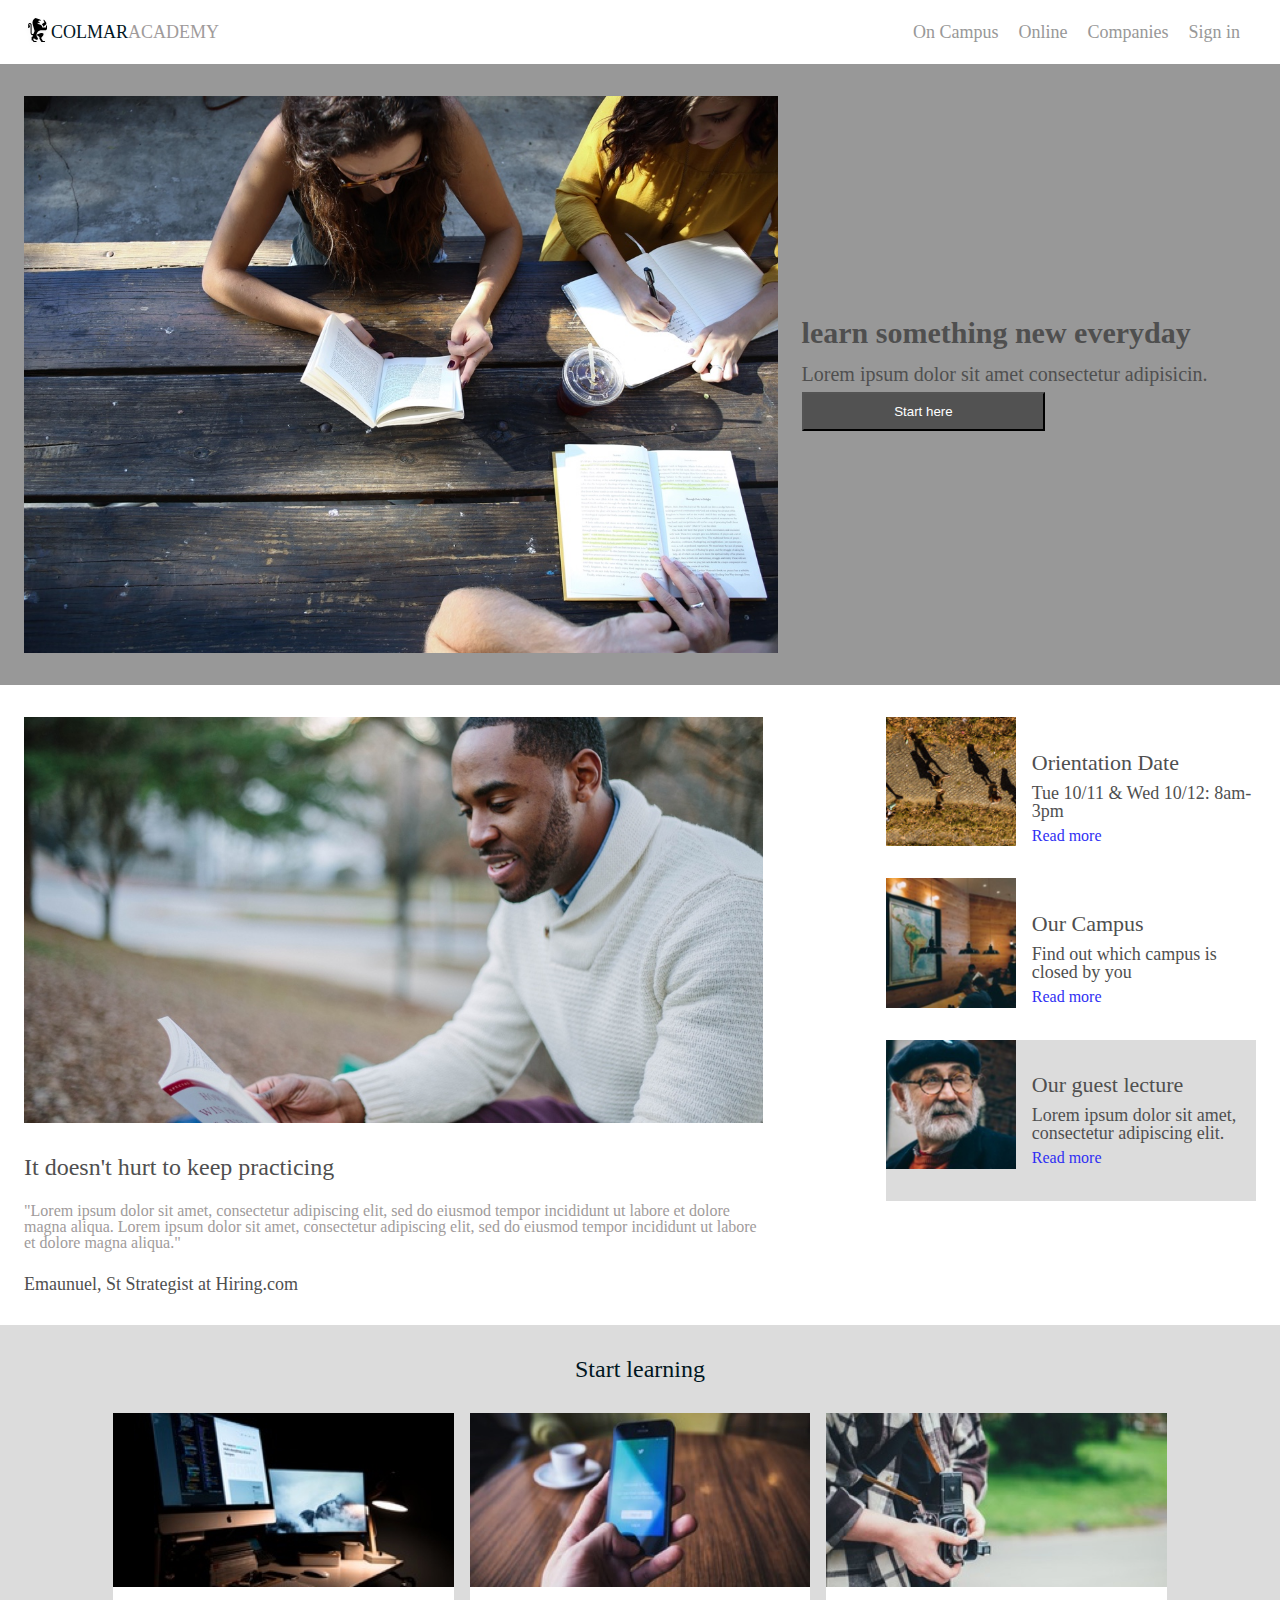
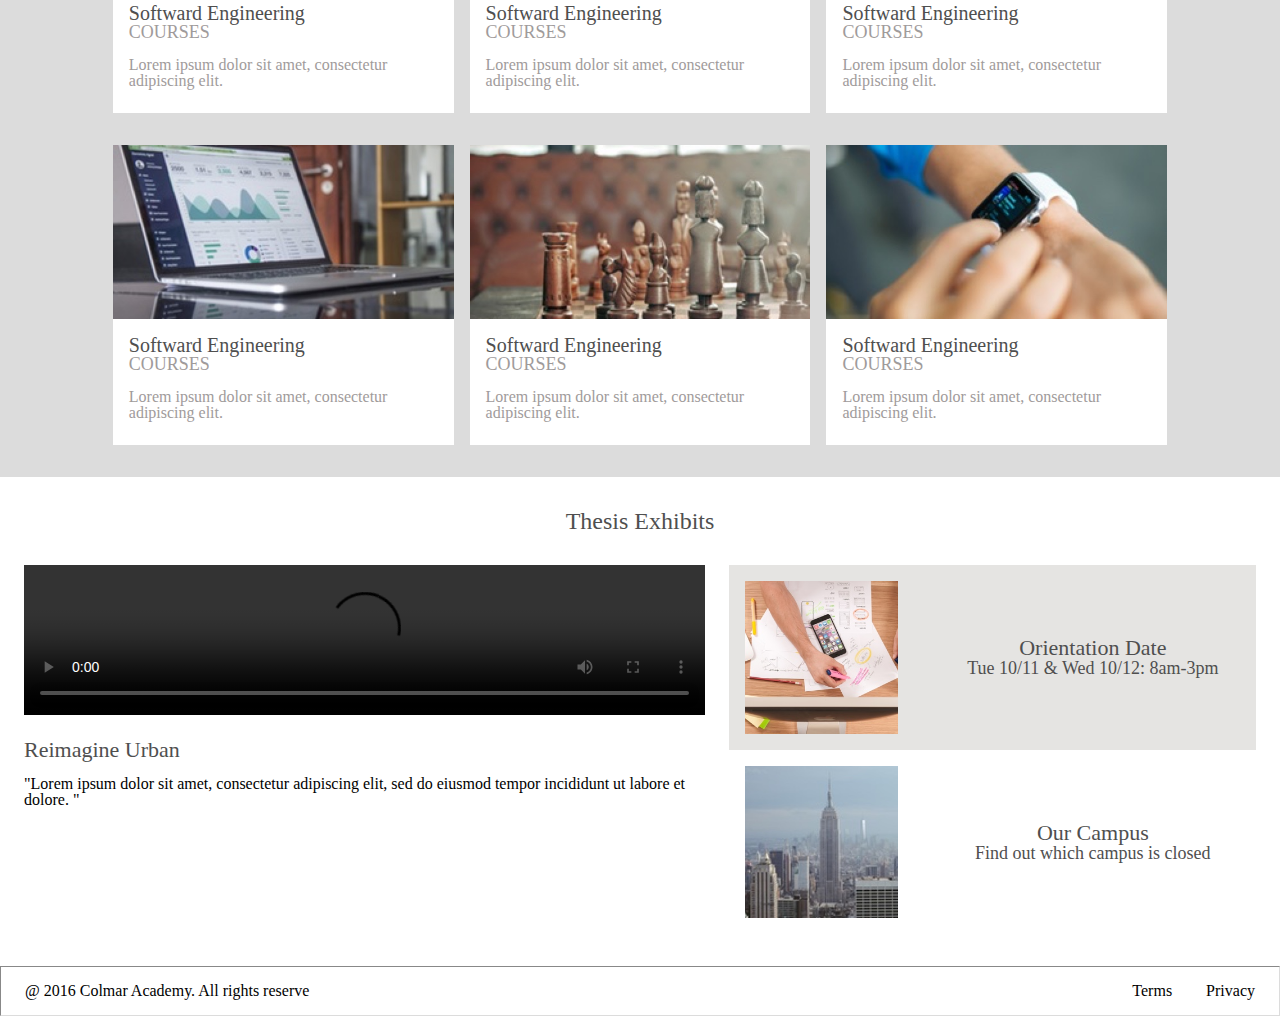
==== commit ffac055e: "Rename index1.html to index.html" ====
--- a/index.html
+++ b/index.html
@@ -1,3 +1,4 @@
+
 <!DOCTYPE html>
 <html lang="en">
 <head>
@@ -7,11 +8,11 @@
     <title>Colmar Academy</title>
     
     <link rel="stylesheet" type="text/css" href="reset.css">
-    <link rel="stylesheet" type="text/css" href="colmaracademystyle.css">
+    <link rel="stylesheet" type="text/css" href="indexStyle.css">
 
 </head>
 <body>
-    <!--the 1st section -- header-->
+    <!-- Header-->
     <header class="header-section">
         <div class="logo-section"> 
            <img src="images/ic-logo.svg" alt="COLMAR LOGO">
@@ -19,92 +20,136 @@
            <h5><span style="color:#9f9b9b">ACADEMY</span></h5>
         </div>
 
-        
-        <Nav>
-           <a href="#">On Campus</a>
-           <a href="#">Online</a>
-           <a href="#">Companies</a>
-           <a href="#">Sign in</a>
-        </Nav>
-     <!--
-        
-        <Nav>
-            <a href="#">On Campus</a>
-            <a href="#">Online</a>
-            <a href="#">Companies</a>
-            <a href="#">Sign in</a>
-        </Nav>
-    -->
+       
+        <nav class="desktop">
+          <a href="#">On Campus</a>
+          <a href="#">Online</a>
+          <a href="#">Companies</a>
+          <a href="#">Sign in</a>
+        </nav>
+
+
+
+        <nav class="mobile">
+          <a href="#"><img src="images/ic-logo.svg" alt="logo"></a>
+          <a href="#"><img src="images/ic-on-campus.svg" alt="Campus programs"></a>
+          <a href="#"><img src="images/ic-online.svg" alt="Online programs"></a>
+          <a href="#"><img src="images/ic-login.svg" alt="Log in"></a>
+        </nav>
+        
+
+        <!--A hyperlink can't be stylied in the HTML. we can use CSS Pseudo-classes  like the color when mouse hover - shows below:/
+        
+        /* unvisited link */
+a:link {
+  color: #FF0000;
+}
+
+/* visited link */
+a:visited {
+  color: #00FF00;
+}
+
+/* mouse over link */
+a:hover {
+  color: #FF00FF;
+}
+
+/* selected link */
+a:active {
+  color: #0000FF;
+}   -->
+
+        
+
+
     </header> 
 
-<!--the 1st section -- images-->
-
-<section1 class="images-section"> 
+<!--the 1st section -- Images--->
+
+<section> 
+
+  <div class="images-section">
          
-     <img src="images/banner.jpg">
-     
-     <div class="text-section"> 
-        <h1 class="p1">learn something new everyday</h1>
-        <h4 class="p2">Lorem ipsum dolor sit amet consectetur adipisicin.</h4>
-        <button>Start here</button>
+    <img class="images-shared" src="images/banner.jpg">
+
+    <div class="text-button">
+        <div class="text-section"> 
+          <h1 style="margin-bottom: 16px">learn something new everyday</h1>
+          <h4>Lorem ipsum dolor sit amet consectetur adipisicin.</h4>
+        </div>
+          <button class="button" style="color: white" margin-top="8px">Start here</button>
     </div> 
-</section1>
-
-<!--the 2nd of section-->
-
-<section2 class="section2">
-
-    <div class="img-text">
-
-        <img src="images/information-main.jpg">
-
-        <div class="text-section2">
-           <h2>It doesn't hurt to keep practicing</h2>
-           <br>
-           <p>"Lorem ipsum dolor sit amet, consectetur adipiscing elit, sed do eiusmod tempor incididunt ut labore et dolore magna aliqua. "</p>
-           <br>
-           <h5>Emaunuel, St Strategist at Hiring.com</h5>
-        </div>
-    </div>
-
-    <div class="small-images">
-            <div class="small-images-1">
-                <img src="images/information-orientation.jpg" style="width: 150px">
-                <div class="text">
-                    <h3>Orientation Date</h3>
-                    <h5>Tue 10/11 & Wed 10/12: 8am-3pm</h5>
-                    <h4>Read more</h4>
-                </div>
-            </div>
-        
-
-        <div class="small-images-1">
-            <img src="images/information-campus.jpg" style="width: 150px">
-                <div class="text">
-                    <h3>Our Campus</h3>
-                    <br>
-                    <h5>Find out which campus is closed by you</h5>
-                    <h4>Read more</h4>
-                </div>
-        </div>
-     
-        <div class="small-images-1" style="background-color: #e5e4e2">
-            <img src="images/information-guest-lecture.jpg" style="width: 150px">
-                 <div class="text">
-                    <h3>Our guest lecture</h3>
-                    <br>
-                    <h5>Lorem ipsum dolor sit amet, consectetur adipiscing elit.</h5>
-                    <h4>Read more</h4>
-                </div>
-        </div>
-      </div>
-</section2>
-
-<!--The 3rd of section-->
-
-<section3 class="section3">
-
-      <h2 class="section3 head">Start learning</h2>
+
+  </div>
+</section>
+
+
+    <!--the 2nd section -- Introduction (main)  -->
+
+<section>
+
+  <div class="intro-secction">
+
+      <div class="img-intro">
+
+            <img src="images/information-main.jpg">
+
+        <div class="img-text">
+
+            <h2 style="margin-bottom: 24px" color="#01161E">It doesn't hurt to keep practicing</h2>
+        
+            <p style="color:#9f9b9b" font-family="Times New Roman">"Lorem ipsum dolor sit amet, consectetur adipiscing elit, sed do eiusmod tempor incididunt ut labore et dolore magna aliqua. Lorem ipsum dolor sit amet, consectetur adipiscing elit, sed do eiusmod tempor incididunt ut labore et dolore magna aliqua."</p>
+      
+          <h5 style="margin-top: 24px">Emaunuel, St Strategist at Hiring.com</h5>
+        </div>
+      </div>
+
+
+
+      <div class="small-intro-images">
+          <div class="small-intro-images-1">
+              <img class="intro-img" src="images/information-orientation.jpg">
+              <img class="intro-img-mobile" src="images/information-orientation-mobile.jpg"> <!--carefull the space before src -->
+              <div class="intro-text">
+                  <h3 style="margin-bottom: 10px">Orientation Date</h3>
+                  <h5>Tue 10/11 & Wed 10/12: 8am-3pm</h5>
+                  <a href="#" style="margin-top:8px">Read more</a>
+              </div>
+          </div>
+
+          <div class="small-intro-images-1">
+              <img class="intro-img" src="images/information-campus.jpg">
+              <img class="intro-img-mobile" src="images/information-campus-mobile.jpg">
+              <div class="intro-text">
+                  <h3 style="margin-bottom: 10px">Our Campus</h3>
+                  <h5>Find out which campus is closed by you</h5>
+                  <a href="#" style="margin-top:8px">Read more</a>
+              </div>
+          </div>
+    
+         
+          <div class ="small-intro-images-1"  style="background-color:#dcdcdc">
+          <!--no need to consider about the bg, just set all img as a padding value -->
+                  <img class="intro-img" src="images/information-guest-lecture.jpg">
+
+                  <img class="intro-img-mobile" src="images/information-guest-lecture-mobile.jpg"> 
+                  <div class="intro-text">
+                      <h3 style="margin-bottom: 10px">Our guest lecture</h3>
+                      <h5>Lorem ipsum dolor sit amet, consectetur adipiscing elit.</h5>
+                      <a href="#" style="margin-top:8px">Read more</a>
+                  </div>
+          </div>   
+          
+      </div>
+  </div>
+</section>
+
+<!--The 3rd of section-- Courses -->
+
+<section class="courses-section">
+
+      <h2 class="courses-header" style="margin-bottom: 32px">Start learning</h2>
 
   <div class="container">
     
@@ -112,7 +157,8 @@
           <img src="images/course-software.jpg">
           <div class="card-text"> 
             <h4>Softward Engineering</h4>
-            <p>Lorem ipsum dolor sit amet, consectetur adipiscing elit.</p>
+            <h5 style="color:#9f9b9b">COURSES</h5>
+            <p style="margin-top: 16px"> Lorem ipsum dolor sit amet, consectetur adipiscing elit.</p>
           </div> 
       </div>
 
@@ -120,7 +166,8 @@
           <img src="images/course-computer-art.jpg">
           <div class="card-text"> 
             <h4>Softward Engineering</h4>
-            <p>Lorem ipsum dolor sit amet, consectetur adipiscing elit.</p>
+            <h5 style="color:#9f9b9b">COURSES</h5>
+            <p style="margin-top: 16px">Lorem ipsum dolor sit amet, consectetur adipiscing elit.</p>
           </div>
       </div>
 
@@ -128,7 +175,8 @@
           <img src="images/course-design.jpg">
           <div class="card-text"> 
             <h4>Softward Engineering</h4>
-            <p>Lorem ipsum dolor sit amet, consectetur adipiscing elit.</p>
+            <h5 style="color:#9f9b9b">COURSES</h5>
+            <p style="margin-top: 16px">Lorem ipsum dolor sit amet, consectetur adipiscing elit.</p>
           </div>
       </div>
 
@@ -136,7 +184,8 @@
             <img src="images/course-data.jpg">
             <div class="card-text"> 
               <h4>Softward Engineering</h4>
-              <p>Lorem ipsum dolor sit amet, consectetur adipiscing elit.</p>
+              <h5 style="color:#9f9b9b">COURSES</h5>
+              <p style="margin-top: 16px">Lorem ipsum dolor sit amet, consectetur adipiscing elit.</p>
             </div>
       </div>
 
@@ -144,7 +193,8 @@
             <img src="images/course-business.jpg">
           <div class="card-text"> 
             <h4>Softward Engineering</h4>
-            <p>Lorem ipsum dolor sit amet, consectetur adipiscing elit.</p>
+            <h5 style="color:#9f9b9b">COURSES</h5>
+            <p style="margin-top: 16px">Lorem ipsum dolor sit amet, consectetur adipiscing elit.</p>
           </div>
       </div>
 
@@ -152,56 +202,86 @@
           <img src="images/course-marketing.jpg">
           <div class="card-text"> 
             <h4>Softward Engineering</h4>
-            <p>Lorem ipsum dolor sit amet, consectetur adipiscing elit.</p>
-          </div>
-        </div>
-  </div>
-    
-</section3>
+            <h5 style="color:#9f9b9b">COURSES</h5>
+            <p style="margin-top: 16px">Lorem ipsum dolor sit amet, consectetur adipiscing elit.</p>
+          </div>
+        </div>
+  </div>
+
+
+  <div class="courses-mobile">
+            <h4 id="title">Software Engineering</h4>
+            <h4 id="title">Computer Art</h4>
+            <h4 id="title">Design</h4>
+            <h4 id="title">Data</h4>
+            <h4 id="title">Business</h4>
+            <h4 id="title">Marketing</h4>
+        </div>
+    
+</section>
+
+
+
 
 <!--section 4 video section -->
 
-<section class="section4">
-      
-      <div class="video-section">  
-
-        <video width="90%" height="400" controls>
-        <source src="images/thesis.mp4"  type="video/mp4">
-
-        <br>
-
-        <div class="text-section2">
-           <h3>Reimagine Urban</h3>
-           <br>
-           <p>"Lorem ipsum dolor sit amet, consectetur adipiscing elit, sed do eiusmod tempor incididunt ut labore et dolore magna aliqua. "</p>
-        </div>
+
+<section>  
+
+  <div class="video-container">
+
+        <h2 class="video-header">Thesis Exhibits</h2>
+    
+    <div class="video-content">  <!-- a header in the middle/top area is needed, please set a conatiner below the header for flex layout -->
+
+        <div class="video-section">   
+
+            <video controls src="images/thesis.mp4"  type="video/mp4">
+            </video>
+          
+            
+            <div class="video-text"> 
+                <h3>Reimagine Urban</h3>
+                <p style="margin-top: 15px">"Lorem ipsum dolor sit amet, consectetur adipiscing elit, sed do eiusmod tempor incididunt ut labore et dolore. "</p>
+            </div>
+        </div>
+    
+
+        <div class="video-images">
+
+              <div class="small-video-images" style="background-color:#e5e4e2">
+                  <img class="small-images-bg"src="images/thesis-fisma.jpg">
+                  <div class="text">
+                      <h3>Orientation Date</h3>
+                      <h5>Tue 10/11 & Wed 10/12: 8am-3pm</h5>
+                  </div>
+              </div>
+          
+
+              <div class="small-video-images">
+                  <img class="small-images-bg"src="images/thesis-now-and-then.jpg">
+                  <div class="text">
+                      <h3>Our Campus</h3>
+                      <h5>Find out which campus is closed</h5>
+                  </div>
+              </div>
+          
+        </div>
+    </div>    
+  </div>
+   
+</section>
+
+<footer id="footer">
   
-      </div>
-
-        <div class="section4-images">
-
-          <div class="small-images-2">
-              <img src="images/thesis-fisma.jpg" style="width: 150px">
-              <div class="text">
-                  <h3>Orientation Date</h3>
-                  <br>
-                  <h5>Tue 10/11 & Wed 10/12: 8am-3pm</h5>
-              </div>
-          </div>
-      
-
-          <div class="small-images-2" style="background-color:#e5e4e2">
-              <img src="images/thesis-now-and-then copy.jpg" style="width: 150px">
-              <div class="text">
-                  <h3>Our Campus</h3>
-                  <br>
-                  <h5>Find out which campus is closed by you</h5>
-              </div>
-          </div>
-        </div>
-   
-</section>
+  <p>@ 2016 Colmar Academy. All rights reserve</p>
+
+  <p style="word-spacing: 30px;">Terms Privacy</p>
+
+</footer>
+
 
 
 </body>
 </html>
+
--- a/indexStyle.css
+++ b/indexStyle.css
@@ -0,0 +1,477 @@
+* {
+    box-sizing:border-box;
+    
+}
+
+
+
+h1 {font-size: 30px}
+h2 {font-size: 24px}
+h3 {font-size: 22px}
+h4 {font-size: 20px}
+h5 {font-size: 18px}
+
+h1, h2, h3, h4, h5 {
+    color: #4f4f4f;
+}
+
+h1 {
+    font-weight: bold;
+}
+
+ /* - *{} setting for the whole web page - */
+
+.logo-section {  
+    display: flex;
+    height: 32px;
+    align-items: center; /* the text and logo together in the middle line of the container  (the height been set currently)*/
+
+}
+
+
+.desktop > a {
+    color: #989898;
+    text-decoration:none; 
+    margin-right: 16px;
+    font-size: 18px;
+  }  /* 元素1 > 元素2 {样式声明 } / 无下划线 */
+
+
+.mobile {
+    display: none;
+
+}
+.header-section {
+     display:flex;
+     height: 64px;
+     width: 100%;
+     align-items:center; /* the content in this container been set in the middle line of the current height */
+    justify-content:space-between;
+    padding: 16px 24px;
+}
+
+
+/* the 1st section -- Images */
+
+.images-section > img {
+    object-fit: cover;  /* the image keeps its aspect ratio and fills the given dimension.*/
+}
+
+
+.text-section {
+    line-height: 16p;
+}
+
+
+.button {
+    margin-top: 8px;
+    width: 60%;
+    background-color:#525252;
+    padding: 10px;
+}
+
+.images-shared {
+     width: 60%;
+}
+
+.images-section {
+    display: flex;
+    background-color: #989898;
+    padding: 32px 0 32px 24px;  /* through setting the background padding color instead of img-margin size to set the length of the section */
+}
+
+.text-button {
+    display:flex;
+    flex-direction: column;
+    text-align: center;
+    margin:auto; /* 使整段文字内容居中显示*/
+    text-align: left; /* all element keep 
+    in left */
+    margin-left: 24px; /*non related to the img padding size*/
+    
+}
+
+
+/* the 2nd section -- Introduction (main) */
+
+
+.intro-secction {
+    display:flex;
+    margin: 32px 24px;
+    justify-content: space-between;
+    
+
+}
+
+.img-intro {
+    display: flex;
+    flex-direction: column;
+    width: 60%;
+    height: auto;
+}
+
+.img-text {
+    display:flex;
+    flex-direction: column;  
+    margin-top: 32px;
+
+}
+
+
+/* Introduction - right imgs */
+
+
+.small-intro-images {
+    display: flex;
+    flex-direction: column;
+    flex-basis: 30%;
+   
+}
+
+.small-intro-images-1 > img {
+    object-fit: cover; 
+}    /* the image keeps its aspect ratio and fills the given dimension.*/
+
+.small-intro-images-1 {
+    display: flex;
+
+}
+
+.intro-text {
+    display:flex;
+    flex-direction: column;
+    margin: auto;
+    margin-left:16px; 
+}
+
+
+.intro-text > a {
+    color: rgb(47, 47, 243);
+    text-decoration:none; 
+}
+
+.intro-img {
+    width: 35%;
+    margin-bottom: 32px;
+
+/* ?? how i can ajust the pic / ackground color
+ ??  background-position ?? */
+}
+
+.intro-img-mobile {
+    display: none;
+}
+
+/******** refers to the same css styling in the video section - below:
+
+
+.text {  -- correct/same
+    display: flex;
+    flex-direction: column;
+    margin: auto; 
+    padding-left: 16px;
+    width: 65%;
+}
+
+.small-video-images {
+    display: flex;
+    height: auto;
+   
+}
+
+.video-images {  - small-intro-images
+    display: flex;
+    flex-direction: column;
+    margin-left: 24px;
+
+}
+
+.video-content {
+    display: flex;
+    text-align: center;
+    justify-content: center;
+    margin: 32px 24px;
+
+}
+
+.small-images-bg { 
+    padding: 16px;
+    width: 35%;
+
+}
+
+
+
+/* The 3rd of section-- Courses */
+
+.courses-section {
+    background-color:#dcdcdc;
+    padding: 32px 72px;
+}
+
+.container {
+    display: flex;
+    flex-wrap: wrap;
+    row-gap: 32px;
+    column-gap: 16px;
+    justify-content: center;
+
+}
+
+.card {
+    display: flex;
+    background-color: white;
+    flex-direction: column;
+    width: 30%; /* thru setting the width with % to imompletement of the 3 cards in a row */
+    height: auto;
+      
+}
+
+.card-text {
+    display: flex;
+    flex-direction: column;
+    margin: 16px 24px 24px 16px;
+    color:#9f9b9b;
+
+}
+
+.courses-header {
+    display: flex;
+    text-align: center; /*top/bottom*/
+    justify-content: center; /*left/right*/
+    color: #01161E;
+
+
+}
+
+.courses-mobile {
+    display: none;
+}
+
+
+
+/* section 4 video section */
+
+
+
+
+.video-header { /* header here need to setted for its own*/
+    display: flex;
+    text-align: center;
+    justify-content: center;
+    margin-bottom: 32px;
+    margin-top: 32px;
+}
+
+.video-section {
+    display: flex;
+    flex-direction: column;
+    width: 60%; /* set the total width percentage here with the pic or video / text together */
+    height: auto;
+
+
+}
+
+.video-text {
+    display: flex;
+    flex-direction: column;
+    margin-top: 24px; /* space between the text here and the video/ pic above */
+    text-align: left; /* all texts move to left side / same with the video / pic above */
+    
+}
+
+.text {
+    display: flex;
+    flex-direction: column;
+    margin: auto; /* keep the text right side in the middle area */
+    padding-left: 16px;
+    width: 65%;
+}
+
+.small-video-images {
+    display: flex;
+    height: auto;
+   
+}
+
+.video-images {
+    display: flex;
+    flex-direction: column;
+    margin-left:24px;
+/* i didn't set the margin - space between 2 img sections and it already shows the space */
+}
+
+.video-content {
+    display: flex;
+    text-align: center;
+    justify-content: center;
+    margin: 32px 24px;
+
+}
+
+.small-images-bg { /* img need additional class for the style setting */
+    padding: 16px; /* here need to give a padding for all imgs and not need to care abuot the bg color. so means the padding top has been ate for 16px. when you setting the total margin for the whole container, you need to take note of the padding (top) here */
+    width: 35%;
+
+}
+
+
+/* footer */
+
+footer {
+    border-style: inset;
+    border-width: 1px;
+    border-color: #dcdcdc; /*footer line */
+    display: flex;
+    justify-content: space-between;
+    padding: 16px 24px;
+}
+
+
+/*  mobile  */
+
+
+@media screen and (max-width: 720px) {
+
+    /* header - section */
+
+    .logo-section, .desktop {
+      display: none;
+    }
+   
+   
+    .mobile {
+        display: flex;
+        height: 64px;
+        width: 100%;
+        justify-content: space-around;
+        align-items: center;
+    }
+
+
+/*  img - section */
+
+.images-shared {
+    display: flex;
+    width: 100%;
+    margin-bottom: 16px;
+
+}
+
+.text-button {
+     display: flex;
+     flex-direction: column;
+     margin: auto;
+     align-items: center;
+     justify-content: center;
+
+
+}
+.images-section {
+    display: flex;
+    flex-direction: column;
+    padding-left: 0;
+    padding-top: 0;
+}
+
+
+/* intro - section */
+
+
+.intro-img, .img-intro {
+    display: none;
+}
+
+
+
+.intro-text {
+    display:flex;
+    /*text-align: left; /* text all start from left*/
+    margin: 16px 0 32px 16px;
+
+}
+
+.intro-img-mobile {
+    display:flex;
+   
+}
+
+.small-intro-images-1 {
+    display:flex;
+    flex-direction: column;
+   
+}
+
+
+
+
+.small-intro-images {
+    display: flex;
+    flex-direction: column;
+    margin: 32px; /* margin will overwrite*/ 
+}
+
+/* Courses - section */
+
+.container {
+    display: none;
+}
+
+.courses-section {
+    background-color: white;
+    margin: 32px 72px;
+}
+
+.courses-mobile {
+    display: flex;
+    flex-direction: column;
+    
+    
+}
+
+#title {
+    background-color: #dcdcdc;
+    text-align: center;
+    padding-top: 16px;
+    padding-bottom: 16px;
+    margin-bottom: 16px;
+}
+
+
+/* video - section */
+
+.video-text, .video-images {
+    display: none;
+
+}
+
+
+.video-section {
+    display: flex;
+    flex-direction: column;
+    width: 100%;   /* can not edit the video size thru add a div ourside.
+    since the video-images is not display here. so we can edit the video size thru video-section
+    and just change the width from 60% to 100% */
+    margin: 32px 0;
+}
+
+
+/* footer */
+
+
+#footer {
+    display: flex;
+    justify-content: space-between;
+    padding: 16px 16px 32px 16px;
+    border-style:groove;
+    border-width: 2px;
+    border-color: #e5e4e2;
+    
+}
+
+
+
+}
+
+
+
